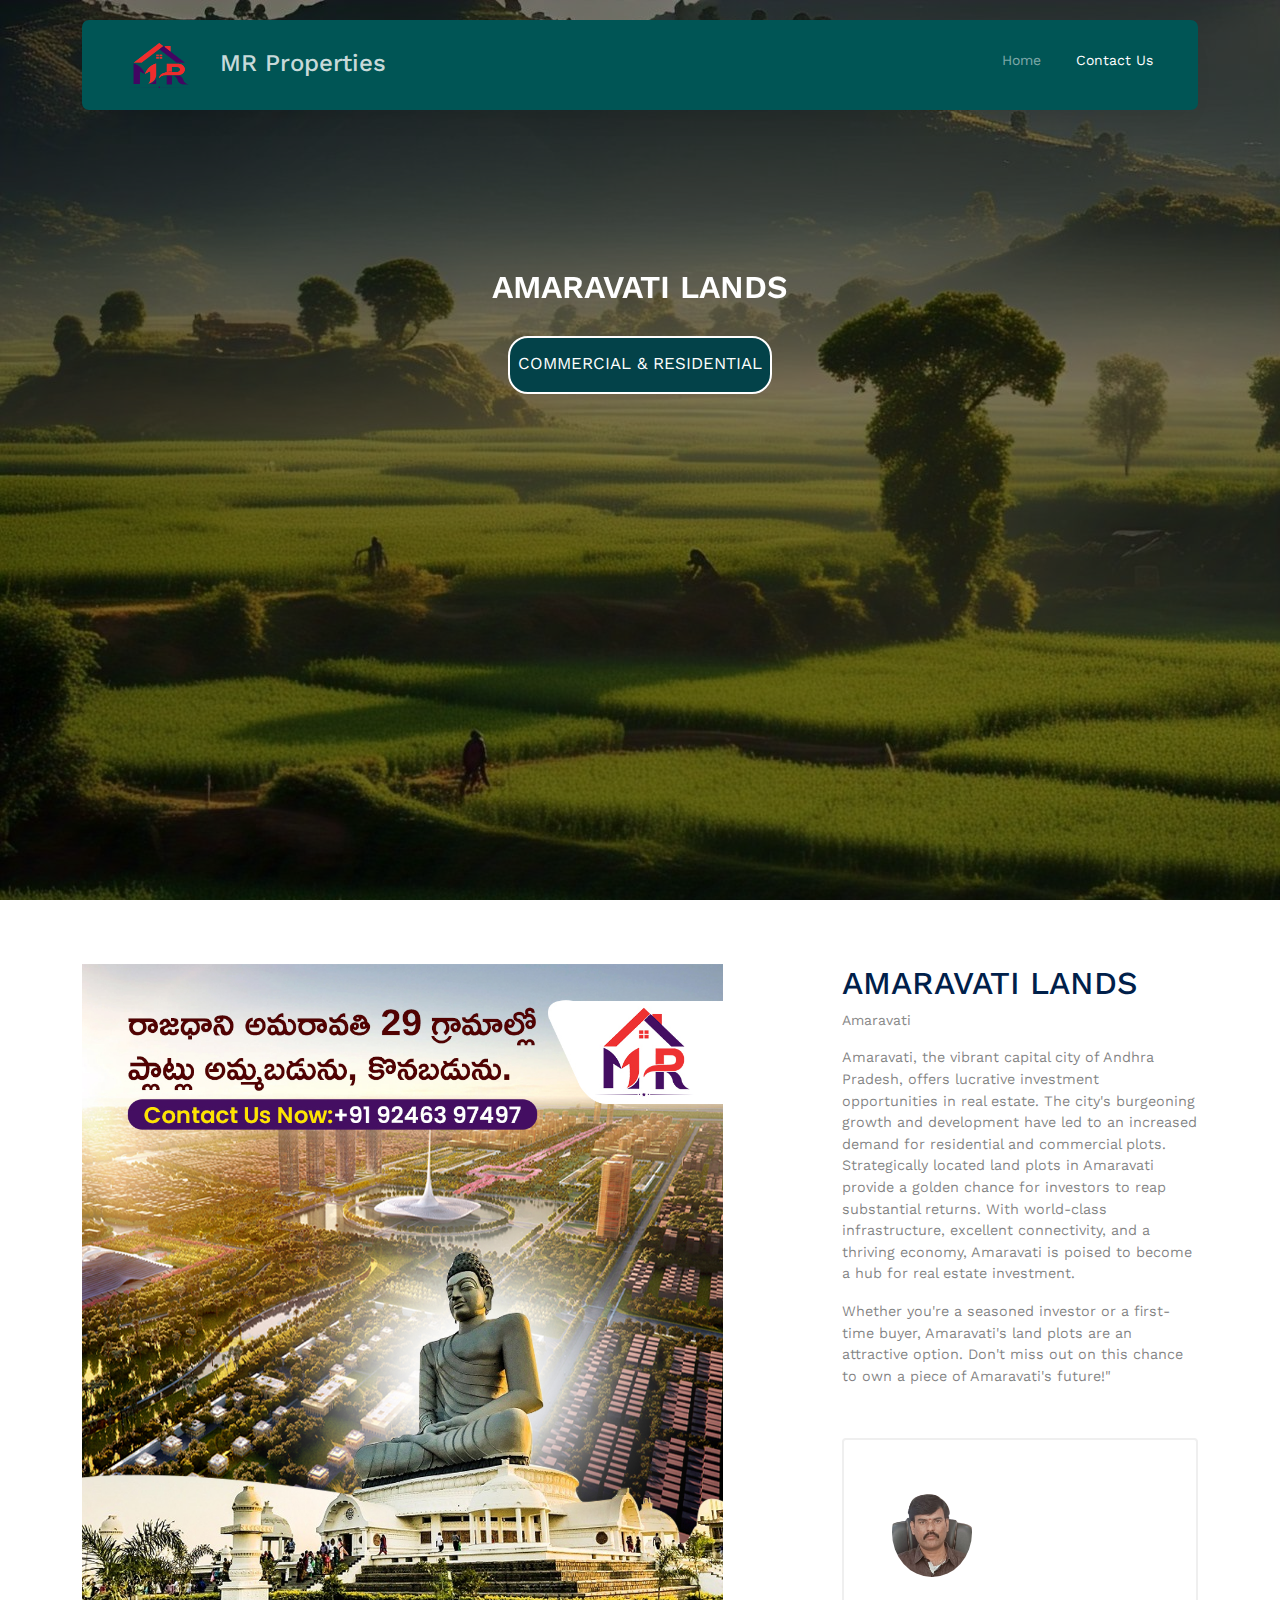
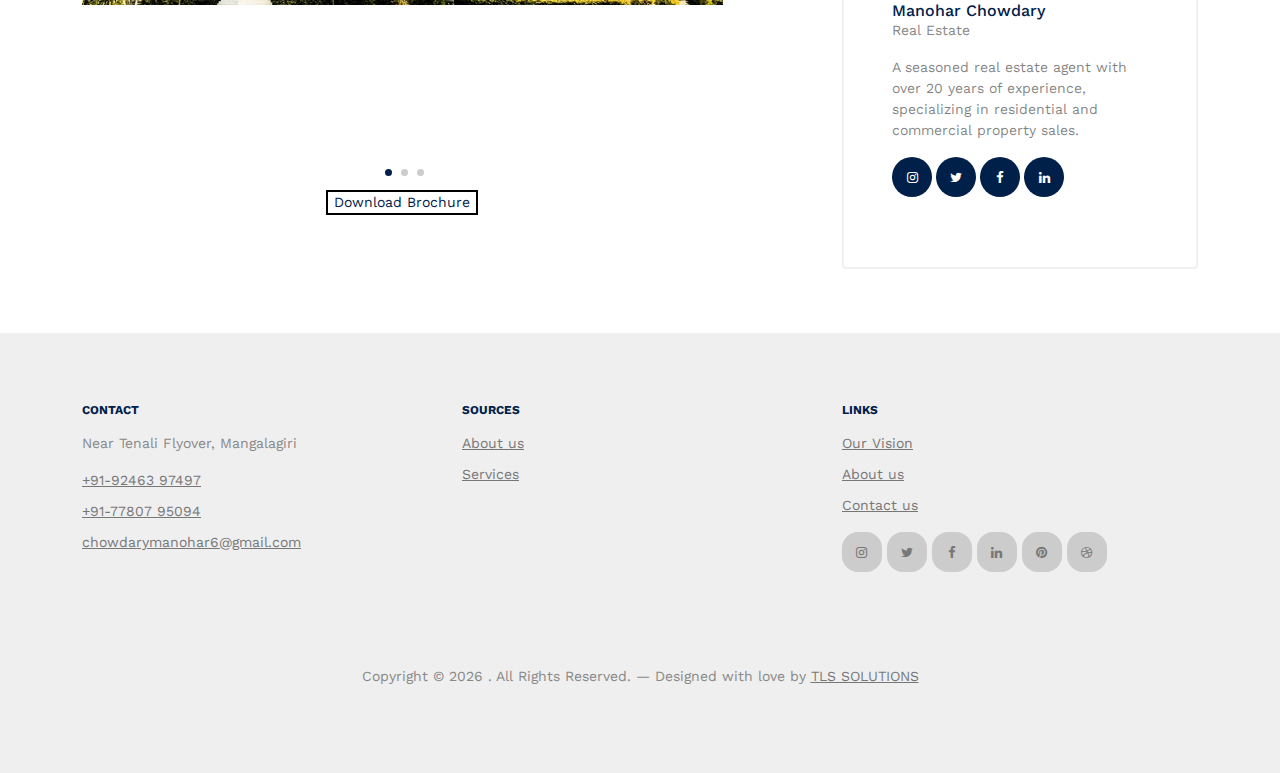
==== amaravati_lands.html @ bd88d719 "site changes" ====
<!DOCTYPE html>
<html lang="en">
  <head>
    <meta charset="utf-8" />
    <meta name="viewport" content="width=device-width, initial-scale=1" />
    <meta name="author" content="tlssolutions" />
    <link rel="shortcut icon" href="our data\mr_logo.png" />

    <meta name="description" content="" />
    <meta name="keywords" content="bootstrap, bootstrap5" />

    <link rel="preconnect" href="https://fonts.googleapis.com" />
    <link rel="preconnect" href="https://fonts.gstatic.com" crossorigin />
    <link
      href="https://fonts.googleapis.com/css2?family=Work+Sans:wght@400;500;600;700&display=swap"
      rel="stylesheet"
    />

    <link rel="stylesheet" href="fonts/icomoon/style.css" />
    <link rel="stylesheet" href="fonts/flaticon/font/flaticon.css" />

    <link rel="stylesheet" href="css/tiny-slider.css" />
    <link rel="stylesheet" href="css/aos.css" />
    <link rel="stylesheet" href="css/style.css" />
    <title>
      MR Properties
    </title>

  </head>
  <body>
    <div class="site-mobile-menu site-navbar-target">
      <div class="site-mobile-menu-header">
        <div class="site-mobile-menu-close">
          <span class="icofont-close js-menu-toggle"></span>
        </div>
      </div>
      <div class="site-mobile-menu-body"></div>
    </div>

    <nav class="site-nav">
      <div class="container">
        <div class="menu-bg-wrap">
          <div class="site-navigation">
            <a href="index.html" class="logo m-0 float-start">
              <img src="our data\mr_logo.png" style="height: 50px; width: 100px;"  alt="">
              
              MR Properties</a>
            <ul
              class="js-clone-nav d-none d-lg-inline-block text-start site-menu float-end"
            >
              <li><a href="index.html">Home</a></li>
              <li class="active"><a href="index.html#contact-details">Contact Us</a></li>
            </ul>

            <a
              href="#"
              class="burger light me-auto float-end mt-1 site-menu-toggle js-menu-toggle d-inline-block d-lg-none"
              data-toggle="collapse"
              data-target="#main-navbar"
            >
              <span></span>
            </a>
          </div>
        </div>
      </div>
    </nav>

    <div
      class="hero page-inner overlay"
      style=" background-image: url('our data/all_images/amaravati_bg.jpg') ;height: 100vh;width: 100vw;opacity:1;"
    >
      <div class="container">
        <div class="row justify-content-center align-items-center">
          <div class="col-lg-9 text-center mt-5">
            <h1 class="heading" data-aos="fade-up">
              AMARAVATI LANDS
            </h1>

            <nav
              aria-label="breadcrumb"
              data-aos="fade-up"
              data-aos-delay="200"
            >
              <ol class="breadcrumb text-center justify-content-center">
                <div class="flats-for-sale-box" style="display: flex;justify-content: center;height: fit-content;border: 2px solid white;background-color:rgb(3, 66, 73);padding-left: 1%;padding-right: 1%;padding-top: 1.5%; cursor: pointer;border-radius:20px;flex-direction: column;">
                  <li
                  class="breadcrumb-item active text-white-50"
                  aria-current="page" style="font-size: 1.2em;color:black; "
                >
                  <p style="color: white;">COMMERCIAL & RESIDENTIAL</p>
                </li>
                </div>
                
              </ol>
            </nav>
          </div>
        </div>
      </div>
    </div>

    <div class="section">
      <div class="container">
        <div class="row justify-content-between">
          <div class="col-lg-7">
            <div class="img-property-slide-wrap">
              <div class="img-property-slide">
                <img src="our data\all_images\amaravati_slide_1.jpg" alt="Image" class="img-fluid" />
                <img src="our data\all_images\amaravati_slide_2.jpg" alt="Image" class="img-fluid" />
                <img src="our data\all_images\amaravati_slide_3.jpg" alt="Image" class="img-fluid" />
              </div>
              <br>
              <div class="main-download-button" style="display: flex; justify-content: center;width: 50vw;">
                <div class="download-button" style="height: fit-content;border: 2px solid black;width:fit-content;padding-left:1%;padding-right: 1%;cursor: pointer;margin-top: 10%;">
                  <a href="" class="download-matter">Download Brochure</a>
                </div>
              </div>
            </div>
            
           
          </div>
          <div class="col-lg-4">
            <h2 class="heading text-primary">AMARAVATI LANDS</h2>
            <p class="meta">Amaravati</p>
            <p class="text-black-50">
                Amaravati, the vibrant capital city of Andhra Pradesh, offers lucrative investment opportunities in real estate. The city's burgeoning growth and development have led to an increased demand for residential and commercial plots. Strategically located land plots in Amaravati provide a golden chance for investors to reap substantial returns. With world-class infrastructure, excellent connectivity, and a thriving economy, Amaravati is poised to become a hub for real estate investment.
            </p>
            <p class="text-black-50">
                Whether you're a seasoned investor or a first-time buyer, Amaravati's land plots are an attractive option. Don't miss out on this chance to own a piece of Amaravati's future!"
            </p>
            
            <div class="d-block agent-box p-5">
              <div class="img mb-4">
                <img
                  src="our data\all_images\mr_properties_owner_photo.jpg"
                  alt="Image"
                  class="img-fluid"
                />
              </div>
              <div class="text">
                <h3 class="mb-0">Manohar Chowdary</h3>
                <div class="meta mb-3">Real Estate</div>
                <p>
                  A seasoned real estate agent with over 20 years of experience, 
                  specializing in residential and commercial property sales. 

                </p>
                <ul class="list-unstyled social dark-hover d-flex">
                  <li class="me-1">
                    <a href="#"><span class="icon-instagram"></span></a>
                  </li>
                  <li class="me-1">
                    <a href="#"><span class="icon-twitter"></span></a>
                  </li>
                  <li class="me-1">
                    <a href="#"><span class="icon-facebook"></span></a>
                  </li>
                  <li class="me-1">
                    <a href="#"><span class="icon-linkedin"></span></a>
                  </li>
                </ul>
              </div>
            </div>
          </div>
        </div>
      </div>
    </div>

    <div class="site-footer">
      <div class="container">
        <div class="row">
          <div class="col-lg-4">
            <div class="widget">
              <h3>Contact</h3>
              <address>Near Tenali Flyover, Mangalagiri</address>
              <ul class="list-unstyled links">
                <li><a href="tel://919246397497">+91-92463 97497</a></li>
                <li><a href="tel://917780795094">+91-77807 95094</a></li>
                <li>
                  <a href="mailto:chowdarymanohar6@gmail.com">chowdarymanohar6@gmail.com</a>
                </li>
              </ul>
            </div>
            <!-- /.widget -->
          </div>
          <!-- /.col-lg-4 -->
          <div class="col-lg-4">
            <div class="widget">
              <h3>Sources</h3>
              <ul class="list-unstyled float-start links">
                <li><a href="#About">About us</a></li>
                <li><a href="#properties">Services</a></li>
              </ul>
           
            </div>
            <!-- /.widget -->
          </div>
          <!-- /.col-lg-4 -->
          <div class="col-lg-4">
            <div class="widget">
              <h3>Links</h3>
              <ul class="list-unstyled links">
                <li><a href="#properties">Our Vision</a></li>
                <li><a href="#About">About us</a></li>
                <li><a href="#contact-details">Contact us</a></li>
              </ul>

              <ul class="list-unstyled social">
                <li>
                  <a href="#"><span class="icon-instagram"></span></a>
                </li>
                <li>
                  <a href="#"><span class="icon-twitter"></span></a>
                </li>
                <li>
                  <a href="#"><span class="icon-facebook"></span></a>
                </li>
                <li>
                  <a href="#"><span class="icon-linkedin"></span></a>
                </li>
                <li>
                  <a href="#"><span class="icon-pinterest"></span></a>
                </li>
                <li>
                  <a href="#"><span class="icon-dribbble"></span></a>
                </li>
              </ul>
            </div>
            <!-- /.widget -->
          </div>
          <!-- /.col-lg-4 -->
        </div>
        <!-- /.row -->

        <div class="row mt-5">
          <div class="col-12 text-center">
        

            <p>
              Copyright &copy;
              <script>
                document.write(new Date().getFullYear());
              </script>
              . All Rights Reserved. &mdash; Designed with love by
              <a href="https://tlssolutions.vercel.app">TLS SOLUTIONS</a>
              
            </p>
            
          </div>
        </div>
      </div>
      <!-- /.container -->
    </div>
    <!-- /.site-footer -->

    <!-- Preloader -->
    <div id="overlayer"></div>
    <div class="loader">
      <div class="spinner-border" role="status">
        <span class="visually-hidden">Loading...</span>
      </div>
    </div>

    <script src="js/bootstrap.bundle.min.js"></script>
    <script src="js/tiny-slider.js"></script>
    <script src="js/aos.js"></script>
    <script src="js/navbar.js"></script>
    <script src="js/counter.js"></script>
    <script src="js/custom.js"></script>
  </body>
</html>
---- fonts/icomoon/style.css ----
@font-face {
  font-family: 'icomoon';
  src:  url('fonts/icomoon.eot?10si43');
  src:  url('fonts/icomoon.eot?10si43#iefix') format('embedded-opentype'),
    url('fonts/icomoon.ttf?10si43') format('truetype'),
    url('fonts/icomoon.woff?10si43') format('woff'),
    url('fonts/icomoon.svg?10si43#icomoon') format('svg');
  font-weight: normal;
  font-style: normal;
}

[class^="icon-"], [class*=" icon-"] {
  /* use !important to prevent issues with browser extensions that change fonts */
  font-family: 'icomoon' !important;
  speak: none;
  font-style: normal;
  font-weight: normal;
  font-variant: normal;
  text-transform: none;
  line-height: 1;

  /* Better Font Rendering =========== */
  -webkit-font-smoothing: antialiased;
  -moz-osx-font-smoothing: grayscale;
}

.icon-asterisk:before {
  content: "\f069";
}
.icon-plus:before {
  content: "\f067";
}
.icon-question:before {
  content: "\f128";
}
.icon-minus:before {
  content: "\f068";
}
.icon-glass:before {
  content: "\f000";
}
.icon-music:before {
  content: "\f001";
}
.icon-search:before {
  content: "\f002";
}
.icon-envelope-o:before {
  content: "\f003";
}
.icon-heart:before {
  content: "\f004";
}
.icon-star:before {
  content: "\f005";
}
.icon-star-o:before {
  content: "\f006";
}
.icon-user:before {
  content: "\f007";
}
.icon-film:before {
  content: "\f008";
}
.icon-th-large:before {
  content: "\f009";
}
.icon-th:before {
  content: "\f00a";
}
.icon-th-list:before {
  content: "\f00b";
}
.icon-check:before {
  content: "\f00c";
}
.icon-close:before {
  content: "\f00d";
}
.icon-remove:before {
  content: "\f00d";
}
.icon-times:before {
  content: "\f00d";
}
.icon-search-plus:before {
  content: "\f00e";
}
.icon-search-minus:before {
  content: "\f010";
}
.icon-power-off:before {
  content: "\f011";
}
.icon-signal:before {
  content: "\f012";
}
.icon-cog:before {
  content: "\f013";
}
.icon-gear:before {
  content: "\f013";
}
.icon-trash-o:before {
  content: "\f014";
}
.icon-home:before {
  content: "\f015";
}
.icon-file-o:before {
  content: "\f016";
}
.icon-clock-o:before {
  content: "\f017";
}
.icon-road:before {
  content: "\f018";
}
.icon-download:before {
  content: "\f019";
}
.icon-arrow-circle-o-down:before {
  content: "\f01a";
}
.icon-arrow-circle-o-up:before {
  content: "\f01b";
}
.icon-inbox:before {
  content: "\f01c";
}
.icon-play-circle-o:before {
  content: "\f01d";
}
.icon-repeat:before {
  content: "\f01e";
}
.icon-rotate-right:before {
  content: "\f01e";
}
.icon-refresh:before {
  content: "\f021";
}
.icon-list-alt:before {
  content: "\f022";
}
.icon-lock:before {
  content: "\f023";
}
.icon-flag:before {
  content: "\f024";
}
.icon-headphones:before {
  content: "\f025";
}
.icon-volume-off:before {
  content: "\f026";
}
.icon-volume-down:before {
  content: "\f027";
}
.icon-volume-up:before {
  content: "\f028";
}
.icon-qrcode:before {
  content: "\f029";
}
.icon-barcode:before {
  content: "\f02a";
}
.icon-tag:before {
  content: "\f02b";
}
.icon-tags:before {
  content: "\f02c";
}
.icon-book:before {
  content: "\f02d";
}
.icon-bookmark:before {
  content: "\f02e";
}
.icon-print:before {
  content: "\f02f";
}
.icon-camera:before {
  content: "\f030";
}
.icon-font:before {
  content: "\f031";
}
.icon-bold:before {
  content: "\f032";
}
.icon-italic:before {
  content: "\f033";
}
.icon-text-height:before {
  content: "\f034";
}
.icon-text-width:before {
  content: "\f035";
}
.icon-align-left:before {
  content: "\f036";
}
.icon-align-center:before {
  content: "\f037";
}
.icon-align-right:before {
  content: "\f038";
}
.icon-align-justify:before {
  content: "\f039";
}
.icon-list:before {
  content: "\f03a";
}
.icon-dedent:before {
  content: "\f03b";
}
.icon-outdent:before {
  content: "\f03b";
}
.icon-indent:before {
  content: "\f03c";
}
.icon-video-camera:before {
  content: "\f03d";
}
.icon-image:before {
  content: "\f03e";
}
.icon-photo:before {
  content: "\f03e";
}
.icon-picture-o:before {
  content: "\f03e";
}
.icon-pencil:before {
  content: "\f040";
}
.icon-map-marker:before {
  content: "\f041";
}
.icon-adjust:before {
  content: "\f042";
}
.icon-tint:before {
  content: "\f043";
}
.icon-edit:before {
  content: "\f044";
}
.icon-pencil-square-o:before {
  content: "\f044";
}
.icon-share-square-o:before {
  content: "\f045";
}
.icon-check-square-o:before {
  content: "\f046";
}
.icon-arrows:before {
  content: "\f047";
}
.icon-step-backward:before {
  content: "\f048";
}
.icon-fast-backward:before {
  content: "\f049";
}
.icon-backward:before {
  content: "\f04a";
}
.icon-play:before {
  content: "\f04b";
}
.icon-pause:before {
  content: "\f04c";
}
.icon-stop:before {
  content: "\f04d";
}
.icon-forward:before {
  content: "\f04e";
}
.icon-fast-forward:before {
  content: "\f050";
}
.icon-step-forward:before {
  content: "\f051";
}
.icon-eject:before {
  content: "\f052";
}
.icon-chevron-left:before {
  content: "\f053";
}
.icon-chevron-right:before {
  content: "\f054";
}
.icon-plus-circle:before {
  content: "\f055";
}
.icon-minus-circle:before {
  content: "\f056";
}
.icon-times-circle:before {
  content: "\f057";
}
.icon-check-circle:before {
  content: "\f058";
}
.icon-question-circle:before {
  content: "\f059";
}
.icon-info-circle:before {
  content: "\f05a";
}
.icon-crosshairs:before {
  content: "\f05b";
}
.icon-times-circle-o:before {
  content: "\f05c";
}
.icon-check-circle-o:before {
  content: "\f05d";
}
.icon-ban:before {
  content: "\f05e";
}
.icon-arrow-left:before {
  content: "\f060";
}
.icon-arrow-right:before {
  content: "\f061";
}
.icon-arrow-up:before {
  content: "\f062";
}
.icon-arrow-down:before {
  content: "\f063";
}
.icon-mail-forward:before {
  content: "\f064";
}
.icon-share:before {
  content: "\f064";
}
.icon-expand:before {
  content: "\f065";
}
.icon-compress:before {
  content: "\f066";
}
.icon-exclamation-circle:before {
  content: "\f06a";
}
.icon-gift:before {
  content: "\f06b";
}
.icon-leaf:before {
  content: "\f06c";
}
.icon-fire:before {
  content: "\f06d";
}
.icon-eye:before {
  content: "\f06e";
}
.icon-eye-slash:before {
  content: "\f070";
}
.icon-exclamation-triangle:before {
  content: "\f071";
}
.icon-warning:before {
  content: "\f071";
}
.icon-plane:before {
  content: "\f072";
}
.icon-calendar:before {
  content: "\f073";
}
.icon-random:before {
  content: "\f074";
}
.icon-comment:before {
  content: "\f075";
}
.icon-magnet:before {
  content: "\f076";
}
.icon-chevron-up:before {
  content: "\f077";
}
.icon-chevron-down:before {
  content: "\f078";
}
.icon-retweet:before {
  content: "\f079";
}
.icon-shopping-cart:before {
  content: "\f07a";
}
.icon-folder:before {
  content: "\f07b";
}
.icon-folder-open:before {
  content: "\f07c";
}
.icon-arrows-v:before {
  content: "\f07d";
}
.icon-arrows-h:before {
  content: "\f07e";
}
.icon-bar-chart:before {
  content: "\f080";
}
.icon-bar-chart-o:before {
  content: "\f080";
}
.icon-twitter-square:before {
  content: "\f081";
}
.icon-facebook-square:before {
  content: "\f082";
}
.icon-camera-retro:before {
  content: "\f083";
}
.icon-key:before {
  content: "\f084";
}
.icon-cogs:before {
  content: "\f085";
}
.icon-gears:before {
  content: "\f085";
}
.icon-comments:before {
  content: "\f086";
}
.icon-thumbs-o-up:before {
  content: "\f087";
}
.icon-thumbs-o-down:before {
  content: "\f088";
}
.icon-star-half:before {
  content: "\f089";
}
.icon-heart-o:before {
  content: "\f08a";
}
.icon-sign-out:before {
  content: "\f08b";
}
.icon-linkedin-square:before {
  content: "\f08c";
}
.icon-thumb-tack:before {
  content: "\f08d";
}
.icon-external-link:before {
  content: "\f08e";
}
.icon-sign-in:before {
  content: "\f090";
}
.icon-trophy:before {
  content: "\f091";
}
.icon-github-square:before {
  content: "\f092";
}
.icon-upload:before {
  content: "\f093";
}
.icon-lemon-o:before {
  content: "\f094";
}
.icon-phone:before {
  content: "\f095";
}
.icon-square-o:before {
  content: "\f096";
}
.icon-bookmark-o:before {
  content: "\f097";
}
.icon-phone-square:before {
  content: "\f098";
}
.icon-twitter:before {
  content: "\f099";
}
.icon-facebook:before {
  content: "\f09a";
}
.icon-facebook-f:before {
  content: "\f09a";
}
.icon-github:before {
  content: "\f09b";
}
.icon-unlock:before {
  content: "\f09c";
}
.icon-credit-card:before {
  content: "\f09d";
}
.icon-feed:before {
  content: "\f09e";
}
.icon-rss:before {
  content: "\f09e";
}
.icon-hdd-o:before {
  content: "\f0a0";
}
.icon-bullhorn:before {
  content: "\f0a1";
}
.icon-bell-o:before {
  content: "\f0a2";
}
.icon-certificate:before {
  content: "\f0a3";
}
.icon-hand-o-right:before {
  content: "\f0a4";
}
.icon-hand-o-left:before {
  content: "\f0a5";
}
.icon-hand-o-up:before {
  content: "\f0a6";
}
.icon-hand-o-down:before {
  content: "\f0a7";
}
.icon-arrow-circle-left:before {
  content: "\f0a8";
}
.icon-arrow-circle-right:before {
  content: "\f0a9";
}
.icon-arrow-circle-up:before {
  content: "\f0aa";
}
.icon-arrow-circle-down:before {
  content: "\f0ab";
}
.icon-globe:before {
  content: "\f0ac";
}
.icon-wrench:before {
  content: "\f0ad";
}
.icon-tasks:before {
  content: "\f0ae";
}
.icon-filter:before {
  content: "\f0b0";
}
.icon-briefcase:before {
  content: "\f0b1";
}
.icon-arrows-alt:before {
  content: "\f0b2";
}
.icon-group:before {
  content: "\f0c0";
}
.icon-users:before {
  content: "\f0c0";
}
.icon-chain:before {
  content: "\f0c1";
}
.icon-link:before {
  content: "\f0c1";
}
.icon-cloud:before {
  content: "\f0c2";
}
.icon-flask:before {
  content: "\f0c3";
}
.icon-cut:before {
  content: "\f0c4";
}
.icon-scissors:before {
  content: "\f0c4";
}
.icon-copy:before {
  content: "\f0c5";
}
.icon-files-o:before {
  content: "\f0c5";
}
.icon-paperclip:before {
  content: "\f0c6";
}
.icon-floppy-o:before {
  content: "\f0c7";
}
.icon-save:before {
  content: "\f0c7";
}
.icon-square:before {
  content: "\f0c8";
}
.icon-bars:before {
  content: "\f0c9";
}
.icon-navicon:before {
  content: "\f0c9";
}
.icon-reorder:before {
  content: "\f0c9";
}
.icon-list-ul:before {
  content: "\f0ca";
}
.icon-list-ol:before {
  content: "\f0cb";
}
.icon-strikethrough:before {
  content: "\f0cc";
}
.icon-underline:before {
  content: "\f0cd";
}
.icon-table:before {
  content: "\f0ce";
}
.icon-magic:before {
  content: "\f0d0";
}
.icon-truck:before {
  content: "\f0d1";
}
.icon-pinterest:before {
  content: "\f0d2";
}
.icon-pinterest-square:before {
  content: "\f0d3";
}
.icon-google-plus-square:before {
  content: "\f0d4";
}
.icon-google-plus:before {
  content: "\f0d5";
}
.icon-money:before {
  content: "\f0d6";
}
.icon-caret-down:before {
  content: "\f0d7";
}
.icon-caret-up:before {
  content: "\f0d8";
}
.icon-caret-left:before {
  content: "\f0d9";
}
.icon-caret-right:before {
  content: "\f0da";
}
.icon-columns:before {
  content: "\f0db";
}
.icon-sort:before {
  content: "\f0dc";
}
.icon-unsorted:before {
  content: "\f0dc";
}
.icon-sort-desc:before {
  content: "\f0dd";
}
.icon-sort-down:before {
  content: "\f0dd";
}
.icon-sort-asc:before {
  content: "\f0de";
}
.icon-sort-up:before {
  content: "\f0de";
}
.icon-envelope:before {
  content: "\f0e0";
}
.icon-linkedin:before {
  content: "\f0e1";
}
.icon-rotate-left:before {
  content: "\f0e2";
}
.icon-undo:before {
  content: "\f0e2";
}
.icon-gavel:before {
  content: "\f0e3";
}
.icon-legal:before {
  content: "\f0e3";
}
.icon-dashboard:before {
  content: "\f0e4";
}
.icon-tachometer:before {
  content: "\f0e4";
}
.icon-comment-o:before {
  content: "\f0e5";
}
.icon-comments-o:before {
  content: "\f0e6";
}
.icon-bolt:before {
  content: "\f0e7";
}
.icon-flash:before {
  content: "\f0e7";
}
.icon-sitemap:before {
  content: "\f0e8";
}
.icon-umbrella:before {
  content: "\f0e9";
}
.icon-clipboard:before {
  content: "\f0ea";
}
.icon-paste:before {
  content: "\f0ea";
}
.icon-lightbulb-o:before {
  content: "\f0eb";
}
.icon-exchange:before {
  content: "\f0ec";
}
.icon-cloud-download:before {
  content: "\f0ed";
}
.icon-cloud-upload:before {
  content: "\f0ee";
}
.icon-user-md:before {
  content: "\f0f0";
}
.icon-stethoscope:before {
  content: "\f0f1";
}
.icon-suitcase:before {
  content: "\f0f2";
}
.icon-bell:before {
  content: "\f0f3";
}
.icon-coffee:before {
  content: "\f0f4";
}
.icon-cutlery:before {
  content: "\f0f5";
}
.icon-file-text-o:before {
  content: "\f0f6";
}
.icon-building-o:before {
  content: "\f0f7";
}
.icon-hospital-o:before {
  content: "\f0f8";
}
.icon-ambulance:before {
  content: "\f0f9";
}
.icon-medkit:before {
  content: "\f0fa";
}
.icon-fighter-jet:before {
  content: "\f0fb";
}
.icon-beer:before {
  content: "\f0fc";
}
.icon-h-square:before {
  content: "\f0fd";
}
.icon-plus-square:before {
  content: "\f0fe";
}
.icon-angle-double-left:before {
  content: "\f100";
}
.icon-angle-double-right:before {
  content: "\f101";
}
.icon-angle-double-up:before {
  content: "\f102";
}
.icon-angle-double-down:before {
  content: "\f103";
}
.icon-angle-left:before {
  content: "\f104";
}
.icon-angle-right:before {
  content: "\f105";
}
.icon-angle-up:before {
  content: "\f106";
}
.icon-angle-down:before {
  content: "\f107";
}
.icon-desktop:before {
  content: "\f108";
}
.icon-laptop:before {
  content: "\f109";
}
.icon-tablet:before {
  content: "\f10a";
}
.icon-mobile:before {
  content: "\f10b";
}
.icon-mobile-phone:before {
  content: "\f10b";
}
.icon-circle-o:before {
  content: "\f10c";
}
.icon-quote-left:before {
  content: "\f10d";
}
.icon-quote-right:before {
  content: "\f10e";
}
.icon-spinner:before {
  content: "\f110";
}
.icon-circle:before {
  content: "\f111";
}
.icon-mail-reply:before {
  content: "\f112";
}
.icon-reply:before {
  content: "\f112";
}
.icon-github-alt:before {
  content: "\f113";
}
.icon-folder-o:before {
  content: "\f114";
}
.icon-folder-open-o:before {
  content: "\f115";
}
.icon-smile-o:before {
  content: "\f118";
}
.icon-frown-o:before {
  content: "\f119";
}
.icon-meh-o:before {
  content: "\f11a";
}
.icon-gamepad:before {
  content: "\f11b";
}
.icon-keyboard-o:before {
  content: "\f11c";
}
.icon-flag-o:before {
  content: "\f11d";
}
.icon-flag-checkered:before {
  content: "\f11e";
}
.icon-terminal:before {
  content: "\f120";
}
.icon-code:before {
  content: "\f121";
}
.icon-mail-reply-all:before {
  content: "\f122";
}
.icon-reply-all:before {
  content: "\f122";
}
.icon-star-half-empty:before {
  content: "\f123";
}
.icon-star-half-full:before {
  content: "\f123";
}
.icon-star-half-o:before {
  content: "\f123";
}
.icon-location-arrow:before {
  content: "\f124";
}
.icon-crop:before {
  content: "\f125";
}
.icon-code-fork:before {
  content: "\f126";
}
.icon-chain-broken:before {
  content: "\f127";
}
.icon-unlink:before {
  content: "\f127";
}
.icon-info:before {
  content: "\f129";
}
.icon-exclamation:before {
  content: "\f12a";
}
.icon-superscript:before {
  content: "\f12b";
}
.icon-subscript:before {
  content: "\f12c";
}
.icon-eraser:before {
  content: "\f12d";
}
.icon-puzzle-piece:before {
  content: "\f12e";
}
.icon-microphone:before {
  content: "\f130";
}
.icon-microphone-slash:before {
  content: "\f131";
}
.icon-shield:before {
  content: "\f132";
}
.icon-calendar-o:before {
  content: "\f133";
}
.icon-fire-extinguisher:before {
  content: "\f134";
}
.icon-rocket:before {
  content: "\f135";
}
.icon-maxcdn:before {
  content: "\f136";
}
.icon-chevron-circle-left:before {
  content: "\f137";
}
.icon-chevron-circle-right:before {
  content: "\f138";
}
.icon-chevron-circle-up:before {
  content: "\f139";
}
.icon-chevron-circle-down:before {
  content: "\f13a";
}
.icon-html5:before {
  content: "\f13b";
}
.icon-css3:before {
  content: "\f13c";
}
.icon-anchor:before {
  content: "\f13d";
}
.icon-unlock-alt:before {
  content: "\f13e";
}
.icon-bullseye:before {
  content: "\f140";
}
.icon-ellipsis-h:before {
  content: "\f141";
}
.icon-ellipsis-v:before {
  content: "\f142";
}
.icon-rss-square:before {
  content: "\f143";
}
.icon-play-circle:before {
  content: "\f144";
}
.icon-ticket:before {
  content: "\f145";
}
.icon-minus-square:before {
  content: "\f146";
}
.icon-minus-square-o:before {
  content: "\f147";
}
.icon-level-up:before {
  content: "\f148";
}
.icon-level-down:before {
  content: "\f149";
}
.icon-check-square:before {
  content: "\f14a";
}
.icon-pencil-square:before {
  content: "\f14b";
}
.icon-external-link-square:before {
  content: "\f14c";
}
.icon-share-square:before {
  content: "\f14d";
}
.icon-compass:before {
  content: "\f14e";
}
.icon-caret-square-o-down:before {
  content: "\f150";
}
.icon-toggle-down:before {
  content: "\f150";
}
.icon-caret-square-o-up:before {
  content: "\f151";
}
.icon-toggle-up:before {
  content: "\f151";
}
.icon-caret-square-o-right:before {
  content: "\f152";
}
.icon-toggle-right:before {
  content: "\f152";
}
.icon-eur:before {
  content: "\f153";
}
.icon-euro:before {
  content: "\f153";
}
.icon-gbp:before {
  content: "\f154";
}
.icon-dollar:before {
  content: "\f155";
}
.icon-usd:before {
  content: "\f155";
}
.icon-inr:before {
  content: "\f156";
}
.icon-rupee:before {
  content: "\f156";
}
.icon-cny:before {
  content: "\f157";
}
.icon-jpy:before {
  content: "\f157";
}
.icon-rmb:before {
  content: "\f157";
}
.icon-yen:before {
  content: "\f157";
}
.icon-rouble:before {
  content: "\f158";
}
.icon-rub:before {
  content: "\f158";
}
.icon-ruble:before {
  content: "\f158";
}
.icon-krw:before {
  content: "\f159";
}
.icon-won:before {
  content: "\f159";
}
.icon-bitcoin:before {
  content: "\f15a";
}
.icon-btc:before {
  content: "\f15a";
}
.icon-file:before {
  content: "\f15b";
}
.icon-file-text:before {
  content: "\f15c";
}
.icon-sort-alpha-asc:before {
  content: "\f15d";
}
.icon-sort-alpha-desc:before {
  content: "\f15e";
}
.icon-sort-amount-asc:before {
  content: "\f160";
}
.icon-sort-amount-desc:before {
  content: "\f161";
}
.icon-sort-numeric-asc:before {
  content: "\f162";
}
.icon-sort-numeric-desc:before {
  content: "\f163";
}
.icon-thumbs-up:before {
  content: "\f164";
}
.icon-thumbs-down:before {
  content: "\f165";
}
.icon-youtube-square:before {
  content: "\f166";
}
.icon-youtube:before {
  content: "\f167";
}
.icon-xing:before {
  content: "\f168";
}
.icon-xing-square:before {
  content: "\f169";
}
.icon-youtube-play:before {
  content: "\f16a";
}
.icon-dropbox:before {
  content: "\f16b";
}
.icon-stack-overflow:before {
  content: "\f16c";
}
.icon-instagram:before {
  content: "\f16d";
}
.icon-flickr:before {
  content: "\f16e";
}
.icon-adn:before {
  content: "\f170";
}
.icon-bitbucket:before {
  content: "\f171";
}
.icon-bitbucket-square:before {
  content: "\f172";
}
.icon-tumblr:before {
  content: "\f173";
}
.icon-tumblr-square:before {
  content: "\f174";
}
.icon-long-arrow-down:before {
  content: "\f175";
}
.icon-long-arrow-up:before {
  content: "\f176";
}
.icon-long-arrow-left:before {
  content: "\f177";
}
.icon-long-arrow-right:before {
  content: "\f178";
}
.icon-apple:before {
  content: "\f179";
}
.icon-windows:before {
  content: "\f17a";
}
.icon-android:before {
  content: "\f17b";
}
.icon-linux:before {
  content: "\f17c";
}
.icon-dribbble:before {
  content: "\f17d";
}
.icon-skype:before {
  content: "\f17e";
}
.icon-foursquare:before {
  content: "\f180";
}
.icon-trello:before {
  content: "\f181";
}
.icon-female:before {
  content: "\f182";
}
.icon-male:before {
  content: "\f183";
}
.icon-gittip:before {
  content: "\f184";
}
.icon-gratipay:before {
  content: "\f184";
}
.icon-sun-o:before {
  content: "\f185";
}
.icon-moon-o:before {
  content: "\f186";
}
.icon-archive:before {
  content: "\f187";
}
.icon-bug:before {
  content: "\f188";
}
.icon-vk:before {
  content: "\f189";
}
.icon-weibo:before {
  content: "\f18a";
}
.icon-renren:before {
  content: "\f18b";
}
.icon-pagelines:before {
  content: "\f18c";
}
.icon-stack-exchange:before {
  content: "\f18d";
}
.icon-arrow-circle-o-right:before {
  content: "\f18e";
}
.icon-arrow-circle-o-left:before {
  content: "\f190";
}
.icon-caret-square-o-left:before {
  content: "\f191";
}
.icon-toggle-left:before {
  content: "\f191";
}
.icon-dot-circle-o:before {
  content: "\f192";
}
.icon-wheelchair:before {
  content: "\f193";
}
.icon-vimeo-square:before {
  content: "\f194";
}
.icon-try:before {
  content: "\f195";
}
.icon-turkish-lira:before {
  content: "\f195";
}
.icon-plus-square-o:before {
  content: "\f196";
}
.icon-space-shuttle:before {
  content: "\f197";
}
.icon-slack:before {
  content: "\f198";
}
.icon-envelope-square:before {
  content: "\f199";
}
.icon-wordpress:before {
  content: "\f19a";
}
.icon-openid:before {
  content: "\f19b";
}
.icon-bank:before {
  content: "\f19c";
}
.icon-institution:before {
  content: "\f19c";
}
.icon-university:before {
  content: "\f19c";
}
.icon-graduation-cap:before {
  content: "\f19d";
}
.icon-mortar-board:before {
  content: "\f19d";
}
.icon-yahoo:before {
  content: "\f19e";
}
.icon-google:before {
  content: "\f1a0";
}
.icon-reddit:before {
  content: "\f1a1";
}
.icon-reddit-square:before {
  content: "\f1a2";
}
.icon-stumbleupon-circle:before {
  content: "\f1a3";
}
.icon-stumbleupon:before {
  content: "\f1a4";
}
.icon-delicious:before {
  content: "\f1a5";
}
.icon-digg:before {
  content: "\f1a6";
}
.icon-pied-piper-pp:before {
  content: "\f1a7";
}
.icon-pied-piper-alt:before {
  content: "\f1a8";
}
.icon-drupal:before {
  content: "\f1a9";
}
.icon-joomla:before {
  content: "\f1aa";
}
.icon-language:before {
  content: "\f1ab";
}
.icon-fax:before {
  content: "\f1ac";
}
.icon-building:before {
  content: "\f1ad";
}
.icon-child:before {
  content: "\f1ae";
}
.icon-paw:before {
  content: "\f1b0";
}
.icon-spoon:before {
  content: "\f1b1";
}
.icon-cube:before {
  content: "\f1b2";
}
.icon-cubes:before {
  content: "\f1b3";
}
.icon-behance:before {
  content: "\f1b4";
}
.icon-behance-square:before {
  content: "\f1b5";
}
.icon-steam:before {
  content: "\f1b6";
}
.icon-steam-square:before {
  content: "\f1b7";
}
.icon-recycle:before {
  content: "\f1b8";
}
.icon-automobile:before {
  content: "\f1b9";
}
.icon-car:before {
  content: "\f1b9";
}
.icon-cab:before {
  content: "\f1ba";
}
.icon-taxi:before {
  content: "\f1ba";
}
.icon-tree:before {
  content: "\f1bb";
}
.icon-spotify:before {
  content: "\f1bc";
}
.icon-deviantart:before {
  content: "\f1bd";
}
.icon-soundcloud:before {
  content: "\f1be";
}
.icon-database:before {
  content: "\f1c0";
}
.icon-file-pdf-o:before {
  content: "\f1c1";
}
.icon-file-word-o:before {
  content: "\f1c2";
}
.icon-file-excel-o:before {
  content: "\f1c3";
}
.icon-file-powerpoint-o:before {
  content: "\f1c4";
}
.icon-file-image-o:before {
  content: "\f1c5";
}
.icon-file-photo-o:before {
  content: "\f1c5";
}
.icon-file-picture-o:before {
  content: "\f1c5";
}
.icon-file-archive-o:before {
  content: "\f1c6";
}
.icon-file-zip-o:before {
  content: "\f1c6";
}
.icon-file-audio-o:before {
  content: "\f1c7";
}
.icon-file-sound-o:before {
  content: "\f1c7";
}
.icon-file-movie-o:before {
  content: "\f1c8";
}
.icon-file-video-o:before {
  content: "\f1c8";
}
.icon-file-code-o:before {
  content: "\f1c9";
}
.icon-vine:before {
  content: "\f1ca";
}
.icon-codepen:before {
  content: "\f1cb";
}
.icon-jsfiddle:before {
  content: "\f1cc";
}
.icon-life-bouy:before {
  content: "\f1cd";
}
.icon-life-buoy:before {
  content: "\f1cd";
}
.icon-life-ring:before {
  content: "\f1cd";
}
.icon-life-saver:before {
  content: "\f1cd";
}
.icon-support:before {
  content: "\f1cd";
}
.icon-circle-o-notch:before {
  content: "\f1ce";
}
.icon-ra:before {
  content: "\f1d0";
}
.icon-rebel:before {
  content: "\f1d0";
}
.icon-resistance:before {
  content: "\f1d0";
}
.icon-empire:before {
  content: "\f1d1";
}
.icon-ge:before {
  content: "\f1d1";
}
.icon-git-square:before {
  content: "\f1d2";
}
.icon-git:before {
  content: "\f1d3";
}
.icon-hacker-news:before {
  content: "\f1d4";
}
.icon-y-combinator-square:before {
  content: "\f1d4";
}
.icon-yc-square:before {
  content: "\f1d4";
}
.icon-tencent-weibo:before {
  content: "\f1d5";
}
.icon-qq:before {
  content: "\f1d6";
}
.icon-wechat:before {
  content: "\f1d7";
}
.icon-weixin:before {
  content: "\f1d7";
}
.icon-paper-plane:before {
  content: "\f1d8";
}
.icon-send:before {
  content: "\f1d8";
}
.icon-paper-plane-o:before {
  content: "\f1d9";
}
.icon-send-o:before {
  content: "\f1d9";
}
.icon-history:before {
  content: "\f1da";
}
.icon-circle-thin:before {
  content: "\f1db";
}
.icon-header:before {
  content: "\f1dc";
}
.icon-paragraph:before {
  content: "\f1dd";
}
.icon-sliders:before {
  content: "\f1de";
}
.icon-share-alt:before {
  content: "\f1e0";
}
.icon-share-alt-square:before {
  content: "\f1e1";
}
.icon-bomb:before {
  content: "\f1e2";
}
.icon-futbol-o:before {
  content: "\f1e3";
}
.icon-soccer-ball-o:before {
  content: "\f1e3";
}
.icon-tty:before {
  content: "\f1e4";
}
.icon-binoculars:before {
  content: "\f1e5";
}
.icon-plug:before {
  content: "\f1e6";
}
.icon-slideshare:before {
  content: "\f1e7";
}
.icon-twitch:before {
  content: "\f1e8";
}
.icon-yelp:before {
  content: "\f1e9";
}
.icon-newspaper-o:before {
  content: "\f1ea";
}
.icon-wifi:before {
  content: "\f1eb";
}
.icon-calculator:before {
  content: "\f1ec";
}
.icon-paypal:before {
  content: "\f1ed";
}
.icon-google-wallet:before {
  content: "\f1ee";
}
.icon-cc-visa:before {
  content: "\f1f0";
}
.icon-cc-mastercard:before {
  content: "\f1f1";
}
.icon-cc-discover:before {
  content: "\f1f2";
}
.icon-cc-amex:before {
  content: "\f1f3";
}
.icon-cc-paypal:before {
  content: "\f1f4";
}
.icon-cc-stripe:before {
  content: "\f1f5";
}
.icon-bell-slash:before {
  content: "\f1f6";
}
.icon-bell-slash-o:before {
  content: "\f1f7";
}
.icon-trash:before {
  content: "\f1f8";
}
.icon-copyright:before {
  content: "\f1f9";
}
.icon-at:before {
  content: "\f1fa";
}
.icon-eyedropper:before {
  content: "\f1fb";
}
.icon-paint-brush:before {
  content: "\f1fc";
}
.icon-birthday-cake:before {
  content: "\f1fd";
}
.icon-area-chart:before {
  content: "\f1fe";
}
.icon-pie-chart:before {
  content: "\f200";
}
.icon-line-chart:before {
  content: "\f201";
}
.icon-lastfm:before {
  content: "\f202";
}
.icon-lastfm-square:before {
  content: "\f203";
}
.icon-toggle-off:before {
  content: "\f204";
}
.icon-toggle-on:before {
  content: "\f205";
}
.icon-bicycle:before {
  content: "\f206";
}
.icon-bus:before {
  content: "\f207";
}
.icon-ioxhost:before {
  content: "\f208";
}
.icon-angellist:before {
  content: "\f209";
}
.icon-cc:before {
  content: "\f20a";
}
.icon-ils:before {
  content: "\f20b";
}
.icon-shekel:before {
  content: "\f20b";
}
.icon-sheqel:before {
  content: "\f20b";
}
.icon-meanpath:before {
  content: "\f20c";
}
.icon-buysellads:before {
  content: "\f20d";
}
.icon-connectdevelop:before {
  content: "\f20e";
}
.icon-dashcube:before {
  content: "\f210";
}
.icon-forumbee:before {
  content: "\f211";
}
.icon-leanpub:before {
  content: "\f212";
}
.icon-sellsy:before {
  content: "\f213";
}
.icon-shirtsinbulk:before {
  content: "\f214";
}
.icon-simplybuilt:before {
  content: "\f215";
}
.icon-skyatlas:before {
  content: "\f216";
}
.icon-cart-plus:before {
  content: "\f217";
}
.icon-cart-arrow-down:before {
  content: "\f218";
}
.icon-diamond:before {
  content: "\f219";
}
.icon-ship:before {
  content: "\f21a";
}
.icon-user-secret:before {
  content: "\f21b";
}
.icon-motorcycle:before {
  content: "\f21c";
}
.icon-street-view:before {
  content: "\f21d";
}
.icon-heartbeat:before {
  content: "\f21e";
}
.icon-venus:before {
  content: "\f221";
}
.icon-mars:before {
  content: "\f222";
}
.icon-mercury:before {
  content: "\f223";
}
.icon-intersex:before {
  content: "\f224";
}
.icon-transgender:before {
  content: "\f224";
}
.icon-transgender-alt:before {
  content: "\f225";
}
.icon-venus-double:before {
  content: "\f226";
}
.icon-mars-double:before {
  content: "\f227";
}
.icon-venus-mars:before {
  content: "\f228";
}
.icon-mars-stroke:before {
  content: "\f229";
}
.icon-mars-stroke-v:before {
  content: "\f22a";
}
.icon-mars-stroke-h:before {
  content: "\f22b";
}
.icon-neuter:before {
  content: "\f22c";
}
.icon-genderless:before {
  content: "\f22d";
}
.icon-facebook-official:before {
  content: "\f230";
}
.icon-pinterest-p:before {
  content: "\f231";
}
.icon-whatsapp:before {
  content: "\f232";
}
.icon-server:before {
  content: "\f233";
}
.icon-user-plus:before {
  content: "\f234";
}
.icon-user-times:before {
  content: "\f235";
}
.icon-bed:before {
  content: "\f236";
}
.icon-hotel:before {
  content: "\f236";
}
.icon-viacoin:before {
  content: "\f237";
}
.icon-train:before {
  content: "\f238";
}
.icon-subway:before {
  content: "\f239";
}
.icon-medium:before {
  content: "\f23a";
}
.icon-y-combinator:before {
  content: "\f23b";
}
.icon-yc:before {
  content: "\f23b";
}
.icon-optin-monster:before {
  content: "\f23c";
}
.icon-opencart:before {
  content: "\f23d";
}
.icon-expeditedssl:before {
  content: "\f23e";
}
.icon-battery:before {
  content: "\f240";
}
.icon-battery-4:before {
  content: "\f240";
}
.icon-battery-full:before {
  content: "\f240";
}
.icon-battery-3:before {
  content: "\f241";
}
.icon-battery-three-quarters:before {
  content: "\f241";
}
.icon-battery-2:before {
  content: "\f242";
}
.icon-battery-half:before {
  content: "\f242";
}
.icon-battery-1:before {
  content: "\f243";
}
.icon-battery-quarter:before {
  content: "\f243";
}
.icon-battery-0:before {
  content: "\f244";
}
.icon-battery-empty:before {
  content: "\f244";
}
.icon-mouse-pointer:before {
  content: "\f245";
}
.icon-i-cursor:before {
  content: "\f246";
}
.icon-object-group:before {
  content: "\f247";
}
.icon-object-ungroup:before {
  content: "\f248";
}
.icon-sticky-note:before {
  content: "\f249";
}
.icon-sticky-note-o:before {
  content: "\f24a";
}
.icon-cc-jcb:before {
  content: "\f24b";
}
.icon-cc-diners-club:before {
  content: "\f24c";
}
.icon-clone:before {
  content: "\f24d";
}
.icon-balance-scale:before {
  content: "\f24e";
}
.icon-hourglass-o:before {
  content: "\f250";
}
.icon-hourglass-1:before {
  content: "\f251";
}
.icon-hourglass-start:before {
  content: "\f251";
}
.icon-hourglass-2:before {
  content: "\f252";
}
.icon-hourglass-half:before {
  content: "\f252";
}
.icon-hourglass-3:before {
  content: "\f253";
}
.icon-hourglass-end:before {
  content: "\f253";
}
.icon-hourglass:before {
  content: "\f254";
}
.icon-hand-grab-o:before {
  content: "\f255";
}
.icon-hand-rock-o:before {
  content: "\f255";
}
.icon-hand-paper-o:before {
  content: "\f256";
}
.icon-hand-stop-o:before {
  content: "\f256";
}
.icon-hand-scissors-o:before {
  content: "\f257";
}
.icon-hand-lizard-o:before {
  content: "\f258";
}
.icon-hand-spock-o:before {
  content: "\f259";
}
.icon-hand-pointer-o:before {
  content: "\f25a";
}
.icon-hand-peace-o:before {
  content: "\f25b";
}
.icon-trademark:before {
  content: "\f25c";
}
.icon-registered:before {
  content: "\f25d";
}
.icon-creative-commons:before {
  content: "\f25e";
}
.icon-gg:before {
  content: "\f260";
}
.icon-gg-circle:before {
  content: "\f261";
}
.icon-tripadvisor:before {
  content: "\f262";
}
.icon-odnoklassniki:before {
  content: "\f263";
}
.icon-odnoklassniki-square:before {
  content: "\f264";
}
.icon-get-pocket:before {
  content: "\f265";
}
.icon-wikipedia-w:before {
  content: "\f266";
}
.icon-safari:before {
  content: "\f267";
}
.icon-chrome:before {
  content: "\f268";
}
.icon-firefox:before {
  content: "\f269";
}
.icon-opera:before {
  content: "\f26a";
}
.icon-internet-explorer:before {
  content: "\f26b";
}
.icon-television:before {
  content: "\f26c";
}
.icon-tv:before {
  content: "\f26c";
}
.icon-contao:before {
  content: "\f26d";
}
.icon-500px:before {
  content: "\f26e";
}
.icon-amazon:before {
  content: "\f270";
}
.icon-calendar-plus-o:before {
  content: "\f271";
}
.icon-calendar-minus-o:before {
  content: "\f272";
}
.icon-calendar-times-o:before {
  content: "\f273";
}
.icon-calendar-check-o:before {
  content: "\f274";
}
.icon-industry:before {
  content: "\f275";
}
.icon-map-pin:before {
  content: "\f276";
}
.icon-map-signs:before {
  content: "\f277";
}
.icon-map-o:before {
  content: "\f278";
}
.icon-map:before {
  content: "\f279";
}
.icon-commenting:before {
  content: "\f27a";
}
.icon-commenting-o:before {
  content: "\f27b";
}
.icon-houzz:before {
  content: "\f27c";
}
.icon-vimeo:before {
  content: "\f27d";
}
.icon-black-tie:before {
  content: "\f27e";
}
.icon-fonticons:before {
  content: "\f280";
}
.icon-reddit-alien:before {
  content: "\f281";
}
.icon-edge:before {
  content: "\f282";
}
.icon-credit-card-alt:before {
  content: "\f283";
}
.icon-codiepie:before {
  content: "\f284";
}
.icon-modx:before {
  content: "\f285";
}
.icon-fort-awesome:before {
  content: "\f286";
}
.icon-usb:before {
  content: "\f287";
}
.icon-product-hunt:before {
  content: "\f288";
}
.icon-mixcloud:before {
  content: "\f289";
}
.icon-scribd:before {
  content: "\f28a";
}
.icon-pause-circle:before {
  content: "\f28b";
}
.icon-pause-circle-o:before {
  content: "\f28c";
}
.icon-stop-circle:before {
  content: "\f28d";
}
.icon-stop-circle-o:before {
  content: "\f28e";
}
.icon-shopping-bag:before {
  content: "\f290";
}
.icon-shopping-basket:before {
  content: "\f291";
}
.icon-hashtag:before {
  content: "\f292";
}
.icon-bluetooth:before {
  content: "\f293";
}
.icon-bluetooth-b:before {
  content: "\f294";
}
.icon-percent:before {
  content: "\f295";
}
.icon-gitlab:before {
  content: "\f296";
}
.icon-wpbeginner:before {
  content: "\f297";
}
.icon-wpforms:before {
  content: "\f298";
}
.icon-envira:before {
  content: "\f299";
}
.icon-universal-access:before {
  content: "\f29a";
}
.icon-wheelchair-alt:before {
  content: "\f29b";
}
.icon-question-circle-o:before {
  content: "\f29c";
}
.icon-blind:before {
  content: "\f29d";
}
.icon-audio-description:before {
  content: "\f29e";
}
.icon-volume-control-phone:before {
  content: "\f2a0";
}
.icon-braille:before {
  content: "\f2a1";
}
.icon-assistive-listening-systems:before {
  content: "\f2a2";
}
.icon-american-sign-language-interpreting:before {
  content: "\f2a3";
}
.icon-asl-interpreting:before {
  content: "\f2a3";
}
.icon-deaf:before {
  content: "\f2a4";
}
.icon-deafness:before {
  content: "\f2a4";
}
.icon-hard-of-hearing:before {
  content: "\f2a4";
}
.icon-glide:before {
  content: "\f2a5";
}
.icon-glide-g:before {
  content: "\f2a6";
}
.icon-sign-language:before {
  content: "\f2a7";
}
.icon-signing:before {
  content: "\f2a7";
}
.icon-low-vision:before {
  content: "\f2a8";
}
.icon-viadeo:before {
  content: "\f2a9";
}
.icon-viadeo-square:before {
  content: "\f2aa";
}
.icon-snapchat:before {
  content: "\f2ab";
}
.icon-snapchat-ghost:before {
  content: "\f2ac";
}
.icon-snapchat-square:before {
  content: "\f2ad";
}
.icon-pied-piper:before {
  content: "\f2ae";
}
.icon-first-order:before {
  content: "\f2b0";
}
.icon-yoast:before {
  content: "\f2b1";
}
.icon-themeisle:before {
  content: "\f2b2";
}
.icon-google-plus-circle:before {
  content: "\f2b3";
}
.icon-google-plus-official:before {
  content: "\f2b3";
}
.icon-fa:before {
  content: "\f2b4";
}
.icon-font-awesome:before {
  content: "\f2b4";
}
.icon-handshake-o:before {
  content: "\f2b5";
}
.icon-envelope-open:before {
  content: "\f2b6";
}
.icon-envelope-open-o:before {
  content: "\f2b7";
}
.icon-linode:before {
  content: "\f2b8";
}
.icon-address-book:before {
  content: "\f2b9";
}
.icon-address-book-o:before {
  content: "\f2ba";
}
.icon-address-card:before {
  content: "\f2bb";
}
.icon-vcard:before {
  content: "\f2bb";
}
.icon-address-card-o:before {
  content: "\f2bc";
}
.icon-vcard-o:before {
  content: "\f2bc";
}
.icon-user-circle:before {
  content: "\f2bd";
}
.icon-user-circle-o:before {
  content: "\f2be";
}
.icon-user-o:before {
  content: "\f2c0";
}
.icon-id-badge:before {
  content: "\f2c1";
}
.icon-drivers-license:before {
  content: "\f2c2";
}
.icon-id-card:before {
  content: "\f2c2";
}
.icon-drivers-license-o:before {
  content: "\f2c3";
}
.icon-id-card-o:before {
  content: "\f2c3";
}
.icon-quora:before {
  content: "\f2c4";
}
.icon-free-code-camp:before {
  content: "\f2c5";
}
.icon-telegram:before {
  content: "\f2c6";
}
.icon-thermometer:before {
  content: "\f2c7";
}
.icon-thermometer-4:before {
  content: "\f2c7";
}
.icon-thermometer-full:before {
  content: "\f2c7";
}
.icon-thermometer-3:before {
  content: "\f2c8";
}
.icon-thermometer-three-quarters:before {
  content: "\f2c8";
}
.icon-thermometer-2:before {
  content: "\f2c9";
}
.icon-thermometer-half:before {
  content: "\f2c9";
}
.icon-thermometer-1:before {
  content: "\f2ca";
}
.icon-thermometer-quarter:before {
  content: "\f2ca";
}
.icon-thermometer-0:before {
  content: "\f2cb";
}
.icon-thermometer-empty:before {
  content: "\f2cb";
}
.icon-shower:before {
  content: "\f2cc";
}
.icon-bath:before {
  content: "\f2cd";
}
.icon-bathtub:before {
  content: "\f2cd";
}
.icon-s15:before {
  content: "\f2cd";
}
.icon-podcast:before {
  content: "\f2ce";
}
.icon-window-maximize:before {
  content: "\f2d0";
}
.icon-window-minimize:before {
  content: "\f2d1";
}
.icon-window-restore:before {
  content: "\f2d2";
}
.icon-times-rectangle:before {
  content: "\f2d3";
}
.icon-window-close:before {
  content: "\f2d3";
}
.icon-times-rectangle-o:before {
  content: "\f2d4";
}
.icon-window-close-o:before {
  content: "\f2d4";
}
.icon-bandcamp:before {
  content: "\f2d5";
}
.icon-grav:before {
  content: "\f2d6";
}
.icon-etsy:before {
  content: "\f2d7";
}
.icon-imdb:before {
  content: "\f2d8";
}
.icon-ravelry:before {
  content: "\f2d9";
}
.icon-eercast:before {
  content: "\f2da";
}
.icon-microchip:before {
  content: "\f2db";
}
.icon-snowflake-o:before {
  content: "\f2dc";
}
.icon-superpowers:before {
  content: "\f2dd";
}
.icon-wpexplorer:before {
  content: "\f2de";
}
.icon-meetup:before {
  content: "\f2e0";
}
.icon-3d_rotation:before {
  content: "\e84d";
}
.icon-ac_unit:before {
  content: "\eb3b";
}
.icon-alarm:before {
  content: "\e855";
}
.icon-access_alarms:before {
  content: "\e191";
}
.icon-schedule:before {
  content: "\e8b5";
}
.icon-accessibility:before {
  content: "\e84e";
}
.icon-accessible:before {
  content: "\e914";
}
.icon-account_balance:before {
  content: "\e84f";
}
.icon-account_balance_wallet:before {
  content: "\e850";
}
.icon-account_box:before {
  content: "\e851";
}
.icon-account_circle:before {
  content: "\e853";
}
.icon-adb:before {
  content: "\e60e";
}
.icon-add:before {
  content: "\e145";
}
.icon-add_a_photo:before {
  content: "\e439";
}
.icon-alarm_add:before {
  content: "\e856";
}
.icon-add_alert:before {
  content: "\e003";
}
.icon-add_box:before {
  content: "\e146";
}
.icon-add_circle:before {
  content: "\e147";
}
.icon-control_point:before {
  content: "\e3ba";
}
.icon-add_location:before {
  content: "\e567";
}
.icon-add_shopping_cart:before {
  content: "\e854";
}
.icon-queue:before {
  content: "\e03c";
}
.icon-add_to_queue:before {
  content: "\e05c";
}
.icon-adjust2:before {
  content: "\e39e";
}
.icon-airline_seat_flat:before {
  content: "\e630";
}
.icon-airline_seat_flat_angled:before {
  content: "\e631";
}
.icon-airline_seat_individual_suite:before {
  content: "\e632";
}
.icon-airline_seat_legroom_extra:before {
  content: "\e633";
}
.icon-airline_seat_legroom_normal:before {
  content: "\e634";
}
.icon-airline_seat_legroom_reduced:before {
  content: "\e635";
}
.icon-airline_seat_recline_extra:before {
  content: "\e636";
}
.icon-airline_seat_recline_normal:before {
  content: "\e637";
}
.icon-flight:before {
  content: "\e539";
}
.icon-airplanemode_inactive:before {
  content: "\e194";
}
.icon-airplay:before {
  content: "\e055";
}
.icon-airport_shuttle:before {
  content: "\eb3c";
}
.icon-alarm_off:before {
  content: "\e857";
}
.icon-alarm_on:before {
  content: "\e858";
}
.icon-album:before {
  content: "\e019";
}
.icon-all_inclusive:before {
  content: "\eb3d";
}
.icon-all_out:before {
  content: "\e90b";
}
.icon-android2:before {
  content: "\e859";
}
.icon-announcement:before {
  content: "\e85a";
}
.icon-apps:before {
  content: "\e5c3";
}
.icon-archive2:before {
  content: "\e149";
}
.icon-arrow_back:before {
  content: "\e5c4";
}
.icon-arrow_downward:before {
  content: "\e5db";
}
.icon-arrow_drop_down:before {
  content: "\e5c5";
}
.icon-arrow_drop_down_circle:before {
  content: "\e5c6";
}
.icon-arrow_drop_up:before {
  content: "\e5c7";
}
.icon-arrow_forward:before {
  content: "\e5c8";
}
.icon-arrow_upward:before {
  content: "\e5d8";
}
.icon-art_track:before {
  content: "\e060";
}
.icon-aspect_ratio:before {
  content: "\e85b";
}
.icon-poll:before {
  content: "\e801";
}
.icon-assignment:before {
  content: "\e85d";
}
.icon-assignment_ind:before {
  content: "\e85e";
}
.icon-assignment_late:before {
  content: "\e85f";
}
.icon-assignment_return:before {
  content: "\e860";
}
.icon-assignment_returned:before {
  content: "\e861";
}
.icon-assignment_turned_in:before {
  content: "\e862";
}
.icon-assistant:before {
  content: "\e39f";
}
.icon-flag2:before {
  content: "\e153";
}
.icon-attach_file:before {
  content: "\e226";
}
.icon-attach_money:before {
  content: "\e227";
}
.icon-attachment:before {
  content: "\e2bc";
}
.icon-audiotrack:before {
  content: "\e3a1";
}
.icon-autorenew:before {
  content: "\e863";
}
.icon-av_timer:before {
  content: "\e01b";
}
.icon-backspace:before {
  content: "\e14a";
}
.icon-cloud_upload:before {
  content: "\e2c3";
}
.icon-battery_alert:before {
  content: "\e19c";
}
.icon-battery_charging_full:before {
  content: "\e1a3";
}
.icon-battery_std:before {
  content: "\e1a5";
}
.icon-battery_unknown:before {
  content: "\e1a6";
}
.icon-beach_access:before {
  content: "\eb3e";
}
.icon-beenhere:before {
  content: "\e52d";
}
.icon-block:before {
  content: "\e14b";
}
.icon-bluetooth2:before {
  content: "\e1a7";
}
.icon-bluetooth_searching:before {
  content: "\e1aa";
}
.icon-bluetooth_connected:before {
  content: "\e1a8";
}
.icon-bluetooth_disabled:before {
  content: "\e1a9";
}
.icon-blur_circular:before {
  content: "\e3a2";
}
.icon-blur_linear:before {
  content: "\e3a3";
}
.icon-blur_off:before {
  content: "\e3a4";
}
.icon-blur_on:before {
  content: "\e3a5";
}
.icon-class:before {
  content: "\e86e";
}
.icon-turned_in:before {
  content: "\e8e6";
}
.icon-turned_in_not:before {
  content: "\e8e7";
}
.icon-border_all:before {
  content: "\e228";
}
.icon-border_bottom:before {
  content: "\e229";
}
.icon-border_clear:before {
  content: "\e22a";
}
.icon-border_color:before {
  content: "\e22b";
}
.icon-border_horizontal:before {
  content: "\e22c";
}
.icon-border_inner:before {
  content: "\e22d";
}
.icon-border_left:before {
  content: "\e22e";
}
.icon-border_outer:before {
  content: "\e22f";
}
.icon-border_right:before {
  content: "\e230";
}
.icon-border_style:before {
  content: "\e231";
}
.icon-border_top:before {
  content: "\e232";
}
.icon-border_vertical:before {
  content: "\e233";
}
.icon-branding_watermark:before {
  content: "\e06b";
}
.icon-brightness_1:before {
  content: "\e3a6";
}
.icon-brightness_2:before {
  content: "\e3a7";
}
.icon-brightness_3:before {
  content: "\e3a8";
}
.icon-brightness_4:before {
  content: "\e3a9";
}
.icon-brightness_low:before {
  content: "\e1ad";
}
.icon-brightness_medium:before {
  content: "\e1ae";
}
.icon-brightness_high:before {
  content: "\e1ac";
}
.icon-brightness_auto:before {
  content: "\e1ab";
}
.icon-broken_image:before {
  content: "\e3ad";
}
.icon-brush:before {
  content: "\e3ae";
}
.icon-bubble_chart:before {
  content: "\e6dd";
}
.icon-bug_report:before {
  content: "\e868";
}
.icon-build:before {
  content: "\e869";
}
.icon-burst_mode:before {
  content: "\e43c";
}
.icon-domain:before {
  content: "\e7ee";
}
.icon-business_center:before {
  content: "\eb3f";
}
.icon-cached:before {
  content: "\e86a";
}
.icon-cake:before {
  content: "\e7e9";
}
.icon-phone2:before {
  content: "\e0cd";
}
.icon-call_end:before {
  content: "\e0b1";
}
.icon-call_made:before {
  content: "\e0b2";
}
.icon-merge_type:before {
  content: "\e252";
}
.icon-call_missed:before {
  content: "\e0b4";
}
.icon-call_missed_outgoing:before {
  content: "\e0e4";
}
.icon-call_received:before {
  content: "\e0b5";
}
.icon-call_split:before {
  content: "\e0b6";
}
.icon-call_to_action:before {
  content: "\e06c";
}
.icon-camera2:before {
  content: "\e3af";
}
.icon-photo_camera:before {
  content: "\e412";
}
.icon-camera_enhance:before {
  content: "\e8fc";
}
.icon-camera_front:before {
  content: "\e3b1";
}
.icon-camera_rear:before {
  content: "\e3b2";
}
.icon-camera_roll:before {
  content: "\e3b3";
}
.icon-cancel:before {
  content: "\e5c9";
}
.icon-redeem:before {
  content: "\e8b1";
}
.icon-card_membership:before {
  content: "\e8f7";
}
.icon-card_travel:before {
  content: "\e8f8";
}
.icon-casino:before {
  content: "\eb40";
}
.icon-cast:before {
  content: "\e307";
}
.icon-cast_connected:before {
  content: "\e308";
}
.icon-center_focus_strong:before {
  content: "\e3b4";
}
.icon-center_focus_weak:before {
  content: "\e3b5";
}
.icon-change_history:before {
  content: "\e86b";
}
.icon-chat:before {
  content: "\e0b7";
}
.icon-chat_bubble:before {
  content: "\e0ca";
}
.icon-chat_bubble_outline:before {
  content: "\e0cb";
}
.icon-check2:before {
  content: "\e5ca";
}
.icon-check_box:before {
  content: "\e834";
}
.icon-check_box_outline_blank:before {
  content: "\e835";
}
.icon-check_circle:before {
  content: "\e86c";
}
.icon-navigate_before:before {
  content: "\e408";
}
.icon-navigate_next:before {
  content: "\e409";
}
.icon-child_care:before {
  content: "\eb41";
}
.icon-child_friendly:before {
  content: "\eb42";
}
.icon-chrome_reader_mode:before {
  content: "\e86d";
}
.icon-close2:before {
  content: "\e5cd";
}
.icon-clear_all:before {
  content: "\e0b8";
}
.icon-closed_caption:before {
  content: "\e01c";
}
.icon-wb_cloudy:before {
  content: "\e42d";
}
.icon-cloud_circle:before {
  content: "\e2be";
}
.icon-cloud_done:before {
  content: "\e2bf";
}
.icon-cloud_download:before {
  content: "\e2c0";
}
.icon-cloud_off:before {
  content: "\e2c1";
}
.icon-cloud_queue:before {
  content: "\e2c2";
}
.icon-code2:before {
  content: "\e86f";
}
.icon-photo_library:before {
  content: "\e413";
}
.icon-collections_bookmark:before {
  content: "\e431";
}
.icon-palette:before {
  content: "\e40a";
}
.icon-colorize:before {
  content: "\e3b8";
}
.icon-comment2:before {
  content: "\e0b9";
}
.icon-compare:before {
  content: "\e3b9";
}
.icon-compare_arrows:before {
  content: "\e915";
}
.icon-laptop2:before {
  content: "\e31e";
}
.icon-confirmation_number:before {
  content: "\e638";
}
.icon-contact_mail:before {
  content: "\e0d0";
}
.icon-contact_phone:before {
  content: "\e0cf";
}
.icon-contacts:before {
  content: "\e0ba";
}
.icon-content_copy:before {
  content: "\e14d";
}
.icon-content_cut:before {
  content: "\e14e";
}
.icon-content_paste:before {
  content: "\e14f";
}
.icon-control_point_duplicate:before {
  content: "\e3bb";
}
.icon-copyright2:before {
  content: "\e90c";
}
.icon-mode_edit:before {
  content: "\e254";
}
.icon-create_new_folder:before {
  content: "\e2cc";
}
.icon-payment:before {
  content: "\e8a1";
}
.icon-crop2:before {
  content: "\e3be";
}
.icon-crop_16_9:before {
  content: "\e3bc";
}
.icon-crop_3_2:before {
  content: "\e3bd";
}
.icon-crop_landscape:before {
  content: "\e3c3";
}
.icon-crop_7_5:before {
  content: "\e3c0";
}
.icon-crop_din:before {
  content: "\e3c1";
}
.icon-crop_free:before {
  content: "\e3c2";
}
.icon-crop_original:before {
  content: "\e3c4";
}
.icon-crop_portrait:before {
  content: "\e3c5";
}
.icon-crop_rotate:before {
  content: "\e437";
}
.icon-crop_square:before {
  content: "\e3c6";
}
.icon-dashboard2:before {
  content: "\e871";
}
.icon-data_usage:before {
  content: "\e1af";
}
.icon-date_range:before {
  content: "\e916";
}
.icon-dehaze:before {
  content: "\e3c7";
}
.icon-delete:before {
  content: "\e872";
}
.icon-delete_forever:before {
  content: "\e92b";
}
.icon-delete_sweep:before {
  content: "\e16c";
}
.icon-description:before {
  content: "\e873";
}
.icon-desktop_mac:before {
  content: "\e30b";
}
.icon-desktop_windows:before {
  content: "\e30c";
}
.icon-details:before {
  content: "\e3c8";
}
.icon-developer_board:before {
  content: "\e30d";
}
.icon-developer_mode:before {
  content: "\e1b0";
}
.icon-device_hub:before {
  content: "\e335";
}
.icon-phonelink:before {
  content: "\e326";
}
.icon-devices_other:before {
  content: "\e337";
}
.icon-dialer_sip:before {
  content: "\e0bb";
}
.icon-dialpad:before {
  content: "\e0bc";
}
.icon-directions:before {
  content: "\e52e";
}
.icon-directions_bike:before {
  content: "\e52f";
}
.icon-directions_boat:before {
  content: "\e532";
}
.icon-directions_bus:before {
  content: "\e530";
}
.icon-directions_car:before {
  content: "\e531";
}
.icon-directions_railway:before {
  content: "\e534";
}
.icon-directions_run:before {
  content: "\e566";
}
.icon-directions_transit:before {
  content: "\e535";
}
.icon-directions_walk:before {
  content: "\e536";
}
.icon-disc_full:before {
  content: "\e610";
}
.icon-dns:before {
  content: "\e875";
}
.icon-not_interested:before {
  content: "\e033";
}
.icon-do_not_disturb_alt:before {
  content: "\e611";
}
.icon-do_not_disturb_off:before {
  content: "\e643";
}
.icon-remove_circle:before {
  content: "\e15c";
}
.icon-dock:before {
  content: "\e30e";
}
.icon-done:before {
  content: "\e876";
}
.icon-done_all:before {
  content: "\e877";
}
.icon-donut_large:before {
  content: "\e917";
}
.icon-donut_small:before {
  content: "\e918";
}
.icon-drafts:before {
  content: "\e151";
}
.icon-drag_handle:before {
  content: "\e25d";
}
.icon-time_to_leave:before {
  content: "\e62c";
}
.icon-dvr:before {
  content: "\e1b2";
}
.icon-edit_location:before {
  content: "\e568";
}
.icon-eject2:before {
  content: "\e8fb";
}
.icon-markunread:before {
  content: "\e159";
}
.icon-enhanced_encryption:before {
  content: "\e63f";
}
.icon-equalizer:before {
  content: "\e01d";
}
.icon-error:before {
  content: "\e000";
}
.icon-error_outline:before {
  content: "\e001";
}
.icon-euro_symbol:before {
  content: "\e926";
}
.icon-ev_station:before {
  content: "\e56d";
}
.icon-insert_invitation:before {
  content: "\e24f";
}
.icon-event_available:before {
  content: "\e614";
}
.icon-event_busy:before {
  content: "\e615";
}
.icon-event_note:before {
  content: "\e616";
}
.icon-event_seat:before {
  content: "\e903";
}
.icon-exit_to_app:before {
  content: "\e879";
}
.icon-expand_less:before {
  content: "\e5ce";
}
.icon-expand_more:before {
  content: "\e5cf";
}
.icon-explicit:before {
  content: "\e01e";
}
.icon-explore:before {
  content: "\e87a";
}
.icon-exposure:before {
  content: "\e3ca";
}
.icon-exposure_neg_1:before {
  content: "\e3cb";
}
.icon-exposure_neg_2:before {
  content: "\e3cc";
}
.icon-exposure_plus_1:before {
  content: "\e3cd";
}
.icon-exposure_plus_2:before {
  content: "\e3ce";
}
.icon-exposure_zero:before {
  content: "\e3cf";
}
.icon-extension:before {
  content: "\e87b";
}
.icon-face:before {
  content: "\e87c";
}
.icon-fast_forward:before {
  content: "\e01f";
}
.icon-fast_rewind:before {
  content: "\e020";
}
.icon-favorite:before {
  content: "\e87d";
}
.icon-favorite_border:before {
  content: "\e87e";
}
.icon-featured_play_list:before {
  content: "\e06d";
}
.icon-featured_video:before {
  content: "\e06e";
}
.icon-sms_failed:before {
  content: "\e626";
}
.icon-fiber_dvr:before {
  content: "\e05d";
}
.icon-fiber_manual_record:before {
  content: "\e061";
}
.icon-fiber_new:before {
  content: "\e05e";
}
.icon-fiber_pin:before {
  content: "\e06a";
}
.icon-fiber_smart_record:before {
  content: "\e062";
}
.icon-get_app:before {
  content: "\e884";
}
.icon-file_upload:before {
  content: "\e2c6";
}
.icon-filter2:before {
  content: "\e3d3";
}
.icon-filter_1:before {
  content: "\e3d0";
}
.icon-filter_2:before {
  content: "\e3d1";
}
.icon-filter_3:before {
  content: "\e3d2";
}
.icon-filter_4:before {
  content: "\e3d4";
}
.icon-filter_5:before {
  content: "\e3d5";
}
.icon-filter_6:before {
  content: "\e3d6";
}
.icon-filter_7:before {
  content: "\e3d7";
}
.icon-filter_8:before {
  content: "\e3d8";
}
.icon-filter_9:before {
  content: "\e3d9";
}
.icon-filter_9_plus:before {
  content: "\e3da";
}
.icon-filter_b_and_w:before {
  content: "\e3db";
}
.icon-filter_center_focus:before {
  content: "\e3dc";
}
.icon-filter_drama:before {
  content: "\e3dd";
}
.icon-filter_frames:before {
  content: "\e3de";
}
.icon-terrain:before {
  content: "\e564";
}
.icon-filter_list:before {
  content: "\e152";
}
.icon-filter_none:before {
  content: "\e3e0";
}
.icon-filter_tilt_shift:before {
  content: "\e3e2";
}
.icon-filter_vintage:before {
  content: "\e3e3";
}
.icon-find_in_page:before {
  content: "\e880";
}
.icon-find_replace:before {
  content: "\e881";
}
.icon-fingerprint:before {
  content: "\e90d";
}
.icon-first_page:before {
  content: "\e5dc";
}
.icon-fitness_center:before {
  content: "\eb43";
}
.icon-flare:before {
  content: "\e3e4";
}
.icon-flash_auto:before {
  content: "\e3e5";
}
.icon-flash_off:before {
  content: "\e3e6";
}
.icon-flash_on:before {
  content: "\e3e7";
}
.icon-flight_land:before {
  content: "\e904";
}
.icon-flight_takeoff:before {
  content: "\e905";
}
.icon-flip:before {
  content: "\e3e8";
}
.icon-flip_to_back:before {
  content: "\e882";
}
.icon-flip_to_front:before {
  content: "\e883";
}
.icon-folder2:before {
  content: "\e2c7";
}
.icon-folder_open:before {
  content: "\e2c8";
}
.icon-folder_shared:before {
  content: "\e2c9";
}
.icon-folder_special:before {
  content: "\e617";
}
.icon-font_download:before {
  content: "\e167";
}
.icon-format_align_center:before {
  content: "\e234";
}
.icon-format_align_justify:before {
  content: "\e235";
}
.icon-format_align_left:before {
  content: "\e236";
}
.icon-format_align_right:before {
  content: "\e237";
}
.icon-format_bold:before {
  content: "\e238";
}
.icon-format_clear:before {
  content: "\e239";
}
.icon-format_color_fill:before {
  content: "\e23a";
}
.icon-format_color_reset:before {
  content: "\e23b";
}
.icon-format_color_text:before {
  content: "\e23c";
}
.icon-format_indent_decrease:before {
  content: "\e23d";
}
.icon-format_indent_increase:before {
  content: "\e23e";
}
.icon-format_italic:before {
  content: "\e23f";
}
.icon-format_line_spacing:before {
  content: "\e240";
}
.icon-format_list_bulleted:before {
  content: "\e241";
}
.icon-format_list_numbered:before {
  content: "\e242";
}
.icon-format_paint:before {
  content: "\e243";
}
.icon-format_quote:before {
  content: "\e244";
}
.icon-format_shapes:before {
  content: "\e25e";
}
.icon-format_size:before {
  content: "\e245";
}
.icon-format_strikethrough:before {
  content: "\e246";
}
.icon-format_textdirection_l_to_r:before {
  content: "\e247";
}
.icon-format_textdirection_r_to_l:before {
  content: "\e248";
}
.icon-format_underlined:before {
  content: "\e249";
}
.icon-question_answer:before {
  content: "\e8af";
}
.icon-forward2:before {
  content: "\e154";
}
.icon-forward_10:before {
  content: "\e056";
}
.icon-forward_30:before {
  content: "\e057";
}
.icon-forward_5:before {
  content: "\e058";
}
.icon-free_breakfast:before {
  content: "\eb44";
}
.icon-fullscreen:before {
  content: "\e5d0";
}
.icon-fullscreen_exit:before {
  content: "\e5d1";
}
.icon-functions:before {
  content: "\e24a";
}
.icon-g_translate:before {
  content: "\e927";
}
.icon-games:before {
  content: "\e021";
}
.icon-gavel2:before {
  content: "\e90e";
}
.icon-gesture:before {
  content: "\e155";
}
.icon-gif:before {
  content: "\e908";
}
.icon-goat:before {
  content: "\e900";
}
.icon-golf_course:before {
  content: "\eb45";
}
.icon-my_location:before {
  content: "\e55c";
}
.icon-location_searching:before {
  content: "\e1b7";
}
.icon-location_disabled:before {
  content: "\e1b6";
}
.icon-star2:before {
  content: "\e838";
}
.icon-gradient:before {
  content: "\e3e9";
}
.icon-grain:before {
  content: "\e3ea";
}
.icon-graphic_eq:before {
  content: "\e1b8";
}
.icon-grid_off:before {
  content: "\e3eb";
}
.icon-grid_on:before {
  content: "\e3ec";
}
.icon-people:before {
  content: "\e7fb";
}
.icon-group_add:before {
  content: "\e7f0";
}
.icon-group_work:before {
  content: "\e886";
}
.icon-hd:before {
  content: "\e052";
}
.icon-hdr_off:before {
  content: "\e3ed";
}
.icon-hdr_on:before {
  content: "\e3ee";
}
.icon-hdr_strong:before {
  content: "\e3f1";
}
.icon-hdr_weak:before {
  content: "\e3f2";
}
.icon-headset:before {
  content: "\e310";
}
.icon-headset_mic:before {
  content: "\e311";
}
.icon-healing:before {
  content: "\e3f3";
}
.icon-hearing:before {
  content: "\e023";
}
.icon-help:before {
  content: "\e887";
}
.icon-help_outline:before {
  content: "\e8fd";
}
.icon-high_quality:before {
  content: "\e024";
}
.icon-highlight:before {
  content: "\e25f";
}
.icon-highlight_off:before {
  content: "\e888";
}
.icon-restore:before {
  content: "\e8b3";
}
.icon-home2:before {
  content: "\e88a";
}
.icon-hot_tub:before {
  content: "\eb46";
}
.icon-local_hotel:before {
  content: "\e549";
}
.icon-hourglass_empty:before {
  content: "\e88b";
}
.icon-hourglass_full:before {
  content: "\e88c";
}
.icon-http:before {
  content: "\e902";
}
.icon-lock2:before {
  content: "\e897";
}
.icon-photo2:before {
  content: "\e410";
}
.icon-image_aspect_ratio:before {
  content: "\e3f5";
}
.icon-import_contacts:before {
  content: "\e0e0";
}
.icon-import_export:before {
  content: "\e0c3";
}
.icon-important_devices:before {
  content: "\e912";
}
.icon-inbox2:before {
  content: "\e156";
}
.icon-indeterminate_check_box:before {
  content: "\e909";
}
.icon-info2:before {
  content: "\e88e";
}
.icon-info_outline:before {
  content: "\e88f";
}
.icon-input:before {
  content: "\e890";
}
.icon-insert_comment:before {
  content: "\e24c";
}
.icon-insert_drive_file:before {
  content: "\e24d";
}
.icon-tag_faces:before {
  content: "\e420";
}
.icon-link2:before {
  content: "\e157";
}
.icon-invert_colors:before {
  content: "\e891";
}
.icon-invert_colors_off:before {
  content: "\e0c4";
}
.icon-iso:before {
  content: "\e3f6";
}
.icon-keyboard:before {
  content: "\e312";
}
.icon-keyboard_arrow_down:before {
  content: "\e313";
}
.icon-keyboard_arrow_left:before {
  content: "\e314";
}
.icon-keyboard_arrow_right:before {
  content: "\e315";
}
.icon-keyboard_arrow_up:before {
  content: "\e316";
}
.icon-keyboard_backspace:before {
  content: "\e317";
}
.icon-keyboard_capslock:before {
  content: "\e318";
}
.icon-keyboard_hide:before {
  content: "\e31a";
}
.icon-keyboard_return:before {
  content: "\e31b";
}
.icon-keyboard_tab:before {
  content: "\e31c";
}
.icon-keyboard_voice:before {
  content: "\e31d";
}
.icon-kitchen:before {
  content: "\eb47";
}
.icon-label:before {
  content: "\e892";
}
.icon-label_outline:before {
  content: "\e893";
}
.icon-language2:before {
  content: "\e894";
}
.icon-laptop_chromebook:before {
  content: "\e31f";
}
.icon-laptop_mac:before {
  content: "\e320";
}
.icon-laptop_windows:before {
  content: "\e321";
}
.icon-last_page:before {
  content: "\e5dd";
}
.icon-open_in_new:before {
  content: "\e89e";
}
.icon-layers:before {
  content: "\e53b";
}
.icon-layers_clear:before {
  content: "\e53c";
}
.icon-leak_add:before {
  content: "\e3f8";
}
.icon-leak_remove:before {
  content: "\e3f9";
}
.icon-lens:before {
  content: "\e3fa";
}
.icon-library_books:before {
  content: "\e02f";
}
.icon-library_music:before {
  content: "\e030";
}
.icon-lightbulb_outline:before {
  content: "\e90f";
}
.icon-line_style:before {
  content: "\e919";
}
.icon-line_weight:before {
  content: "\e91a";
}
.icon-linear_scale:before {
  content: "\e260";
}
.icon-linked_camera:before {
  content: "\e438";
}
.icon-list2:before {
  content: "\e896";
}
.icon-live_help:before {
  content: "\e0c6";
}
.icon-live_tv:before {
  content: "\e639";
}
.icon-local_play:before {
  content: "\e553";
}
.icon-local_airport:before {
  content: "\e53d";
}
.icon-local_atm:before {
  content: "\e53e";
}
.icon-local_bar:before {
  content: "\e540";
}
.icon-local_cafe:before {
  content: "\e541";
}
.icon-local_car_wash:before {
  content: "\e542";
}
.icon-local_convenience_store:before {
  content: "\e543";
}
.icon-restaurant_menu:before {
  content: "\e561";
}
.icon-local_drink:before {
  content: "\e544";
}
.icon-local_florist:before {
  content: "\e545";
}
.icon-local_gas_station:before {
  content: "\e546";
}
.icon-shopping_cart:before {
  content: "\e8cc";
}
.icon-local_hospital:before {
  content: "\e548";
}
.icon-local_laundry_service:before {
  content: "\e54a";
}
.icon-local_library:before {
  content: "\e54b";
}
.icon-local_mall:before {
  content: "\e54c";
}
.icon-theaters:before {
  content: "\e8da";
}
.icon-local_offer:before {
  content: "\e54e";
}
.icon-local_parking:before {
  content: "\e54f";
}
.icon-local_pharmacy:before {
  content: "\e550";
}
.icon-local_pizza:before {
  content: "\e552";
}
.icon-print2:before {
  content: "\e8ad";
}
.icon-local_shipping:before {
  content: "\e558";
}
.icon-local_taxi:before {
  content: "\e559";
}
.icon-location_city:before {
  content: "\e7f1";
}
.icon-location_off:before {
  content: "\e0c7";
}
.icon-room:before {
  content: "\e8b4";
}
.icon-lock_open:before {
  content: "\e898";
}
.icon-lock_outline:before {
  content: "\e899";
}
.icon-looks:before {
  content: "\e3fc";
}
.icon-looks_3:before {
  content: "\e3fb";
}
.icon-looks_4:before {
  content: "\e3fd";
}
.icon-looks_5:before {
  content: "\e3fe";
}
.icon-looks_6:before {
  content: "\e3ff";
}
.icon-looks_one:before {
  content: "\e400";
}
.icon-looks_two:before {
  content: "\e401";
}
.icon-sync:before {
  content: "\e627";
}
.icon-loupe:before {
  content: "\e402";
}
.icon-low_priority:before {
  content: "\e16d";
}
.icon-loyalty:before {
  content: "\e89a";
}
.icon-mail_outline:before {
  content: "\e0e1";
}
.icon-map2:before {
  content: "\e55b";
}
.icon-markunread_mailbox:before {
  content: "\e89b";
}
.icon-memory:before {
  content: "\e322";
}
.icon-menu:before {
  content: "\e5d2";
}
.icon-message:before {
  content: "\e0c9";
}
.icon-mic:before {
  content: "\e029";
}
.icon-mic_none:before {
  content: "\e02a";
}
.icon-mic_off:before {
  content: "\e02b";
}
.icon-mms:before {
  content: "\e618";
}
.icon-mode_comment:before {
  content: "\e253";
}
.icon-monetization_on:before {
  content: "\e263";
}
.icon-money_off:before {
  content: "\e25c";
}
.icon-monochrome_photos:before {
  content: "\e403";
}
.icon-mood_bad:before {
  content: "\e7f3";
}
.icon-more:before {
  content: "\e619";
}
.icon-more_horiz:before {
  content: "\e5d3";
}
.icon-more_vert:before {
  content: "\e5d4";
}
.icon-motorcycle2:before {
  content: "\e91b";
}
.icon-mouse:before {
  content: "\e323";
}
.icon-move_to_inbox:before {
  content: "\e168";
}
.icon-movie_creation:before {
  content: "\e404";
}
.icon-movie_filter:before {
  content: "\e43a";
}
.icon-multiline_chart:before {
  content: "\e6df";
}
.icon-music_note:before {
  content: "\e405";
}
.icon-music_video:before {
  content: "\e063";
}
.icon-nature:before {
  content: "\e406";
}
.icon-nature_people:before {
  content: "\e407";
}
.icon-navigation:before {
  content: "\e55d";
}
.icon-near_me:before {
  content: "\e569";
}
.icon-network_cell:before {
  content: "\e1b9";
}
.icon-network_check:before {
  content: "\e640";
}
.icon-network_locked:before {
  content: "\e61a";
}
.icon-network_wifi:before {
  content: "\e1ba";
}
.icon-new_releases:before {
  content: "\e031";
}
.icon-next_week:before {
  content: "\e16a";
}
.icon-nfc:before {
  content: "\e1bb";
}
.icon-no_encryption:before {
  content: "\e641";
}
.icon-signal_cellular_no_sim:before {
  content: "\e1ce";
}
.icon-note:before {
  content: "\e06f";
}
.icon-note_add:before {
  content: "\e89c";
}
.icon-notifications:before {
  content: "\e7f4";
}
.icon-notifications_active:before {
  content: "\e7f7";
}
.icon-notifications_none:before {
  content: "\e7f5";
}
.icon-notifications_off:before {
  content: "\e7f6";
}
.icon-notifications_paused:before {
  content: "\e7f8";
}
.icon-offline_pin:before {
  content: "\e90a";
}
.icon-ondemand_video:before {
  content: "\e63a";
}
.icon-opacity:before {
  content: "\e91c";
}
.icon-open_in_browser:before {
  content: "\e89d";
}
.icon-open_with:before {
  content: "\e89f";
}
.icon-pages:before {
  content: "\e7f9";
}
.icon-pageview:before {
  content: "\e8a0";
}
.icon-pan_tool:before {
  content: "\e925";
}
.icon-panorama:before {
  content: "\e40b";
}
.icon-radio_button_unchecked:before {
  content: "\e836";
}
.icon-panorama_horizontal:before {
  content: "\e40d";
}
.icon-panorama_vertical:before {
  content: "\e40e";
}
.icon-panorama_wide_angle:before {
  content: "\e40f";
}
.icon-party_mode:before {
  content: "\e7fa";
}
.icon-pause2:before {
  content: "\e034";
}
.icon-pause_circle_filled:before {
  content: "\e035";
}
.icon-pause_circle_outline:before {
  content: "\e036";
}
.icon-people_outline:before {
  content: "\e7fc";
}
.icon-perm_camera_mic:before {
  content: "\e8a2";
}
.icon-perm_contact_calendar:before {
  content: "\e8a3";
}
.icon-perm_data_setting:before {
  content: "\e8a4";
}
.icon-perm_device_information:before {
  content: "\e8a5";
}
.icon-person_outline:before {
  content: "\e7ff";
}
.icon-perm_media:before {
  content: "\e8a7";
}
.icon-perm_phone_msg:before {
  content: "\e8a8";
}
.icon-perm_scan_wifi:before {
  content: "\e8a9";
}
.icon-person:before {
  content: "\e7fd";
}
.icon-person_add:before {
  content: "\e7fe";
}
.icon-person_pin:before {
  content: "\e55a";
}
.icon-person_pin_circle:before {
  content: "\e56a";
}
.icon-personal_video:before {
  content: "\e63b";
}
.icon-pets:before {
  content: "\e91d";
}
.icon-phone_android:before {
  content: "\e324";
}
.icon-phone_bluetooth_speaker:before {
  content: "\e61b";
}
.icon-phone_forwarded:before {
  content: "\e61c";
}
.icon-phone_in_talk:before {
  content: "\e61d";
}
.icon-phone_iphone:before {
  content: "\e325";
}
.icon-phone_locked:before {
  content: "\e61e";
}
.icon-phone_missed:before {
  content: "\e61f";
}
.icon-phone_paused:before {
  content: "\e620";
}
.icon-phonelink_erase:before {
  content: "\e0db";
}
.icon-phonelink_lock:before {
  content: "\e0dc";
}
.icon-phonelink_off:before {
  content: "\e327";
}
.icon-phonelink_ring:before {
  content: "\e0dd";
}
.icon-phonelink_setup:before {
  content: "\e0de";
}
.icon-photo_album:before {
  content: "\e411";
}
.icon-photo_filter:before {
  content: "\e43b";
}
.icon-photo_size_select_actual:before {
  content: "\e432";
}
.icon-photo_size_select_large:before {
  content: "\e433";
}
.icon-photo_size_select_small:before {
  content: "\e434";
}
.icon-picture_as_pdf:before {
  content: "\e415";
}
.icon-picture_in_picture:before {
  content: "\e8aa";
}
.icon-picture_in_picture_alt:before {
  content: "\e911";
}
.icon-pie_chart:before {
  content: "\e6c4";
}
.icon-pie_chart_outlined:before {
  content: "\e6c5";
}
.icon-pin_drop:before {
  content: "\e55e";
}
.icon-play_arrow:before {
  content: "\e037";
}
.icon-play_circle_filled:before {
  content: "\e038";
}
.icon-play_circle_outline:before {
  content: "\e039";
}
.icon-play_for_work:before {
  content: "\e906";
}
.icon-playlist_add:before {
  content: "\e03b";
}
.icon-playlist_add_check:before {
  content: "\e065";
}
.icon-playlist_play:before {
  content: "\e05f";
}
.icon-plus_one:before {
  content: "\e800";
}
.icon-polymer:before {
  content: "\e8ab";
}
.icon-pool:before {
  content: "\eb48";
}
.icon-portable_wifi_off:before {
  content: "\e0ce";
}
.icon-portrait:before {
  content: "\e416";
}
.icon-power:before {
  content: "\e63c";
}
.icon-power_input:before {
  content: "\e336";
}
.icon-power_settings_new:before {
  content: "\e8ac";
}
.icon-pregnant_woman:before {
  content: "\e91e";
}
.icon-present_to_all:before {
  content: "\e0df";
}
.icon-priority_high:before {
  content: "\e645";
}
.icon-public:before {
  content: "\e80b";
}
.icon-publish:before {
  content: "\e255";
}
.icon-queue_music:before {
  content: "\e03d";
}
.icon-queue_play_next:before {
  content: "\e066";
}
.icon-radio:before {
  content: "\e03e";
}
.icon-radio_button_checked:before {
  content: "\e837";
}
.icon-rate_review:before {
  content: "\e560";
}
.icon-receipt:before {
  content: "\e8b0";
}
.icon-recent_actors:before {
  content: "\e03f";
}
.icon-record_voice_over:before {
  content: "\e91f";
}
.icon-redo:before {
  content: "\e15a";
}
.icon-refresh2:before {
  content: "\e5d5";
}
.icon-remove2:before {
  content: "\e15b";
}
.icon-remove_circle_outline:before {
  content: "\e15d";
}
.icon-remove_from_queue:before {
  content: "\e067";
}
.icon-visibility:before {
  content: "\e8f4";
}
.icon-remove_shopping_cart:before {
  content: "\e928";
}
.icon-reorder2:before {
  content: "\e8fe";
}
.icon-repeat2:before {
  content: "\e040";
}
.icon-repeat_one:before {
  content: "\e041";
}
.icon-replay:before {
  content: "\e042";
}
.icon-replay_10:before {
  content: "\e059";
}
.icon-replay_30:before {
  content: "\e05a";
}
.icon-replay_5:before {
  content: "\e05b";
}
.icon-reply2:before {
  content: "\e15e";
}
.icon-reply_all:before {
  content: "\e15f";
}
.icon-report:before {
  content: "\e160";
}
.icon-warning2:before {
  content: "\e002";
}
.icon-restaurant:before {
  content: "\e56c";
}
.icon-restore_page:before {
  content: "\e929";
}
.icon-ring_volume:before {
  content: "\e0d1";
}
.icon-room_service:before {
  content: "\eb49";
}
.icon-rotate_90_degrees_ccw:before {
  content: "\e418";
}
.icon-rotate_left:before {
  content: "\e419";
}
.icon-rotate_right:before {
  content: "\e41a";
}
.icon-rounded_corner:before {
  content: "\e920";
}
.icon-router:before {
  content: "\e328";
}
.icon-rowing:before {
  content: "\e921";
}
.icon-rss_feed:before {
  content: "\e0e5";
}
.icon-rv_hookup:before {
  content: "\e642";
}
.icon-satellite:before {
  content: "\e562";
}
.icon-save2:before {
  content: "\e161";
}
.icon-scanner:before {
  content: "\e329";
}
.icon-school:before {
  content: "\e80c";
}
.icon-screen_lock_landscape:before {
  content: "\e1be";
}
.icon-screen_lock_portrait:before {
  content: "\e1bf";
}
.icon-screen_lock_rotation:before {
  content: "\e1c0";
}
.icon-screen_rotation:before {
  content: "\e1c1";
}
.icon-screen_share:before {
  content: "\e0e2";
}
.icon-sd_storage:before {
  content: "\e1c2";
}
.icon-search2:before {
  content: "\e8b6";
}
.icon-security:before {
  content: "\e32a";
}
.icon-select_all:before {
  content: "\e162";
}
.icon-send2:before {
  content: "\e163";
}
.icon-sentiment_dissatisfied:before {
  content: "\e811";
}
.icon-sentiment_neutral:before {
  content: "\e812";
}
.icon-sentiment_satisfied:before {
  content: "\e813";
}
.icon-sentiment_very_dissatisfied:before {
  content: "\e814";
}
.icon-sentiment_very_satisfied:before {
  content: "\e815";
}
.icon-settings:before {
  content: "\e8b8";
}
.icon-settings_applications:before {
  content: "\e8b9";
}
.icon-settings_backup_restore:before {
  content: "\e8ba";
}
.icon-settings_bluetooth:before {
  content: "\e8bb";
}
.icon-settings_brightness:before {
  content: "\e8bd";
}
.icon-settings_cell:before {
  content: "\e8bc";
}
.icon-settings_ethernet:before {
  content: "\e8be";
}
.icon-settings_input_antenna:before {
  content: "\e8bf";
}
.icon-settings_input_composite:before {
  content: "\e8c1";
}
.icon-settings_input_hdmi:before {
  content: "\e8c2";
}
.icon-settings_input_svideo:before {
  content: "\e8c3";
}
.icon-settings_overscan:before {
  content: "\e8c4";
}
.icon-settings_phone:before {
  content: "\e8c5";
}
.icon-settings_power:before {
  content: "\e8c6";
}
.icon-settings_remote:before {
  content: "\e8c7";
}
.icon-settings_system_daydream:before {
  content: "\e1c3";
}
.icon-settings_voice:before {
  content: "\e8c8";
}
.icon-share2:before {
  content: "\e80d";
}
.icon-shop:before {
  content: "\e8c9";
}
.icon-shop_two:before {
  content: "\e8ca";
}
.icon-shopping_basket:before {
  content: "\e8cb";
}
.icon-short_text:before {
  content: "\e261";
}
.icon-show_chart:before {
  content: "\e6e1";
}
.icon-shuffle:before {
  content: "\e043";
}
.icon-signal_cellular_4_bar:before {
  content: "\e1c8";
}
.icon-signal_cellular_connected_no_internet_4_bar:before {
  content: "\e1cd";
}
.icon-signal_cellular_null:before {
  content: "\e1cf";
}
.icon-signal_cellular_off:before {
  content: "\e1d0";
}
.icon-signal_wifi_4_bar:before {
  content: "\e1d8";
}
.icon-signal_wifi_4_bar_lock:before {
  content: "\e1d9";
}
.icon-signal_wifi_off:before {
  content: "\e1da";
}
.icon-sim_card:before {
  content: "\e32b";
}
.icon-sim_card_alert:before {
  content: "\e624";
}
.icon-skip_next:before {
  content: "\e044";
}
.icon-skip_previous:before {
  content: "\e045";
}
.icon-slideshow:before {
  content: "\e41b";
}
.icon-slow_motion_video:before {
  content: "\e068";
}
.icon-stay_primary_portrait:before {
  content: "\e0d6";
}
.icon-smoke_free:before {
  content: "\eb4a";
}
.icon-smoking_rooms:before {
  content: "\eb4b";
}
.icon-textsms:before {
  content: "\e0d8";
}
.icon-snooze:before {
  content: "\e046";
}
.icon-sort2:before {
  content: "\e164";
}
.icon-sort_by_alpha:before {
  content: "\e053";
}
.icon-spa:before {
  content: "\eb4c";
}
.icon-space_bar:before {
  content: "\e256";
}
.icon-speaker:before {
  content: "\e32d";
}
.icon-speaker_group:before {
  content: "\e32e";
}
.icon-speaker_notes:before {
  content: "\e8cd";
}
.icon-speaker_notes_off:before {
  content: "\e92a";
}
.icon-speaker_phone:before {
  content: "\e0d2";
}
.icon-spellcheck:before {
  content: "\e8ce";
}
.icon-star_border:before {
  content: "\e83a";
}
.icon-star_half:before {
  content: "\e839";
}
.icon-stars:before {
  content: "\e8d0";
}
.icon-stay_primary_landscape:before {
  content: "\e0d5";
}
.icon-stop2:before {
  content: "\e047";
}
.icon-stop_screen_share:before {
  content: "\e0e3";
}
.icon-storage:before {
  content: "\e1db";
}
.icon-store_mall_directory:before {
  content: "\e563";
}
.icon-straighten:before {
  content: "\e41c";
}
.icon-streetview:before {
  content: "\e56e";
}
.icon-strikethrough_s:before {
  content: "\e257";
}
.icon-style:before {
  content: "\e41d";
}
.icon-subdirectory_arrow_left:before {
  content: "\e5d9";
}
.icon-subdirectory_arrow_right:before {
  content: "\e5da";
}
.icon-subject:before {
  content: "\e8d2";
}
.icon-subscriptions:before {
  content: "\e064";
}
.icon-subtitles:before {
  content: "\e048";
}
.icon-subway2:before {
  content: "\e56f";
}
.icon-supervisor_account:before {
  content: "\e8d3";
}
.icon-surround_sound:before {
  content: "\e049";
}
.icon-swap_calls:before {
  content: "\e0d7";
}
.icon-swap_horiz:before {
  content: "\e8d4";
}
.icon-swap_vert:before {
  content: "\e8d5";
}
.icon-swap_vertical_circle:before {
  content: "\e8d6";
}
.icon-switch_camera:before {
  content: "\e41e";
}
.icon-switch_video:before {
  content: "\e41f";
}
.icon-sync_disabled:before {
  content: "\e628";
}
.icon-sync_problem:before {
  content: "\e629";
}
.icon-system_update:before {
  content: "\e62a";
}
.icon-system_update_alt:before {
  content: "\e8d7";
}
.icon-tab:before {
  content: "\e8d8";
}
.icon-tab_unselected:before {
  content: "\e8d9";
}
.icon-tablet2:before {
  content: "\e32f";
}
.icon-tablet_android:before {
  content: "\e330";
}
.icon-tablet_mac:before {
  content: "\e331";
}
.icon-tap_and_play:before {
  content: "\e62b";
}
.icon-text_fields:before {
  content: "\e262";
}
.icon-text_format:before {
  content: "\e165";
}
.icon-texture:before {
  content: "\e421";
}
.icon-thumb_down:before {
  content: "\e8db";
}
.icon-thumb_up:before {
  content: "\e8dc";
}
.icon-thumbs_up_down:before {
  content: "\e8dd";
}
.icon-timelapse:before {
  content: "\e422";
}
.icon-timeline:before {
  content: "\e922";
}
.icon-timer:before {
  content: "\e425";
}
.icon-timer_10:before {
  content: "\e423";
}
.icon-timer_3:before {
  content: "\e424";
}
.icon-timer_off:before {
  content: "\e426";
}
.icon-title:before {
  content: "\e264";
}
.icon-toc:before {
  content: "\e8de";
}
.icon-today:before {
  content: "\e8df";
}
.icon-toll:before {
  content: "\e8e0";
}
.icon-tonality:before {
  content: "\e427";
}
.icon-touch_app:before {
  content: "\e913";
}
.icon-toys:before {
  content: "\e332";
}
.icon-track_changes:before {
  content: "\e8e1";
}
.icon-traffic:before {
  content: "\e565";
}
.icon-train2:before {
  content: "\e570";
}
.icon-tram:before {
  content: "\e571";
}
.icon-transfer_within_a_station:before {
  content: "\e572";
}
.icon-transform:before {
  content: "\e428";
}
.icon-translate:before {
  content: "\e8e2";
}
.icon-trending_down:before {
  content: "\e8e3";
}
.icon-trending_flat:before {
  content: "\e8e4";
}
.icon-trending_up:before {
  content: "\e8e5";
}
.icon-tune:before {
  content: "\e429";
}
.icon-tv2:before {
  content: "\e333";
}
.icon-unarchive:before {
  content: "\e169";
}
.icon-undo2:before {
  content: "\e166";
}
.icon-unfold_less:before {
  content: "\e5d6";
}
.icon-unfold_more:before {
  content: "\e5d7";
}
.icon-update:before {
  content: "\e923";
}
.icon-usb2:before {
  content: "\e1e0";
}
.icon-verified_user:before {
  content: "\e8e8";
}
.icon-vertical_align_bottom:before {
  content: "\e258";
}
.icon-vertical_align_center:before {
  content: "\e259";
}
.icon-vertical_align_top:before {
  content: "\e25a";
}
.icon-vibration:before {
  content: "\e62d";
}
.icon-video_call:before {
  content: "\e070";
}
.icon-video_label:before {
  content: "\e071";
}
.icon-video_library:before {
  content: "\e04a";
}
.icon-videocam:before {
  content: "\e04b";
}
.icon-videocam_off:before {
  content: "\e04c";
}
.icon-videogame_asset:before {
  content: "\e338";
}
.icon-view_agenda:before {
  content: "\e8e9";
}
.icon-view_array:before {
  content: "\e8ea";
}
.icon-view_carousel:before {
  content: "\e8eb";
}
.icon-view_column:before {
  content: "\e8ec";
}
.icon-view_comfy:before {
  content: "\e42a";
}
.icon-view_compact:before {
  content: "\e42b";
}
.icon-view_day:before {
  content: "\e8ed";
}
.icon-view_headline:before {
  content: "\e8ee";
}
.icon-view_list:before {
  content: "\e8ef";
}
.icon-view_module:before {
  content: "\e8f0";
}
.icon-view_quilt:before {
  content: "\e8f1";
}
.icon-view_stream:before {
  content: "\e8f2";
}
.icon-view_week:before {
  content: "\e8f3";
}
.icon-vignette:before {
  content: "\e435";
}
.icon-visibility_off:before {
  content: "\e8f5";
}
.icon-voice_chat:before {
  content: "\e62e";
}
.icon-voicemail:before {
  content: "\e0d9";
}
.icon-volume_down:before {
  content: "\e04d";
}
.icon-volume_mute:before {
  content: "\e04e";
}
.icon-volume_off:before {
  content: "\e04f";
}
.icon-volume_up:before {
  content: "\e050";
}
.icon-vpn_key:before {
  content: "\e0da";
}
.icon-vpn_lock:before {
  content: "\e62f";
}
.icon-wallpaper:before {
  content: "\e1bc";
}
.icon-watch:before {
  content: "\e334";
}
.icon-watch_later:before {
  content: "\e924";
}
.icon-wb_auto:before {
  content: "\e42c";
}
.icon-wb_incandescent:before {
  content: "\e42e";
}
.icon-wb_iridescent:before {
  content: "\e436";
}
.icon-wb_sunny:before {
  content: "\e430";
}
.icon-wc:before {
  content: "\e63d";
}
.icon-web:before {
  content: "\e051";
}
.icon-web_asset:before {
  content: "\e069";
}
.icon-weekend:before {
  content: "\e16b";
}
.icon-whatshot:before {
  content: "\e80e";
}
.icon-widgets:before {
  content: "\e1bd";
}
.icon-wifi2:before {
  content: "\e63e";
}
.icon-wifi_lock:before {
  content: "\e1e1";
}
.icon-wifi_tethering:before {
  content: "\e1e2";
}
.icon-work:before {
  content: "\e8f9";
}
.icon-wrap_text:before {
  content: "\e25b";
}
.icon-youtube_searched_for:before {
  content: "\e8fa";
}
.icon-zoom_in:before {
  content: "\e8ff";
}
.icon-zoom_out:before {
  content: "\e901";
}
.icon-zoom_out_map:before {
  content: "\e56b";
}
---- fonts/flaticon/font/flaticon.css ----
/*
  	Flaticon icon font: Flaticon
  	Creation date: 29/11/2020 06:42
  	*/

    @font-face {
      font-family: "Flaticon";
      src: url("./Flaticon.eot");
      src: url("./Flaticon.eot?#iefix") format("embedded-opentype"),
      url("./Flaticon.woff2") format("woff2"),
      url("./Flaticon.woff") format("woff"),
      url("./Flaticon.ttf") format("truetype"),
      url("./Flaticon.svg#Flaticon") format("svg");
      font-weight: normal;
      font-style: normal;
    }

    @media screen and (-webkit-min-device-pixel-ratio:0) {
      @font-face {
        font-family: "Flaticon";
        src: url("./Flaticon.svg#Flaticon") format("svg");
      }
    }

    [class^="flaticon-"]:before, [class*=" flaticon-"]:before,
    [class^="flaticon-"]:after, [class*=" flaticon-"]:after {   
      font-family: Flaticon;
      speak: none;
      font-style: normal;
      font-weight: normal;
      font-variant: normal;
      text-transform: none;
      line-height: 1;

      /* Better Font Rendering =========== */
      -webkit-font-smoothing: antialiased;
      -moz-osx-font-smoothing: grayscale;
    }

    .flaticon-house-2:before { content: "\f100"; }
    .flaticon-building:before { content: "\f101"; }
    .flaticon-house:before { content: "\f102"; }
    .flaticon-house-1:before { content: "\f103"; }
    .flaticon-house-3:before { content: "\f104"; }
    .flaticon-house-4:before { content: "\f105"; }
---- css/tiny-slider.css ----
.tns-outer{padding:0 !important}.tns-outer [hidden]{display:none !important}.tns-outer [aria-controls],.tns-outer [data-action]{cursor:pointer}.tns-slider{-webkit-transition:all 0s;-moz-transition:all 0s;transition:all 0s}.tns-slider>.tns-item{-webkit-box-sizing:border-box;-moz-box-sizing:border-box;box-sizing:border-box}.tns-horizontal.tns-subpixel{white-space:nowrap}.tns-horizontal.tns-subpixel>.tns-item{display:inline-block;vertical-align:top;white-space:normal}.tns-horizontal.tns-no-subpixel:after{content:'';display:table;clear:both}.tns-horizontal.tns-no-subpixel>.tns-item{float:left}.tns-horizontal.tns-carousel.tns-no-subpixel>.tns-item{margin-right:-100%}.tns-no-calc{position:relative;left:0}.tns-gallery{position:relative;left:0;min-height:1px}.tns-gallery>.tns-item{position:absolute;left:-100%;-webkit-transition:transform 0s, opacity 0s;-moz-transition:transform 0s, opacity 0s;transition:transform 0s, opacity 0s}.tns-gallery>.tns-slide-active{position:relative;left:auto !important}.tns-gallery>.tns-moving{-webkit-transition:all 0.25s;-moz-transition:all 0.25s;transition:all 0.25s}.tns-autowidth{display:inline-block}.tns-lazy-img{-webkit-transition:opacity 0.6s;-moz-transition:opacity 0.6s;transition:opacity 0.6s;opacity:0.6}.tns-lazy-img.tns-complete{opacity:1}.tns-ah{-webkit-transition:height 0s;-moz-transition:height 0s;transition:height 0s}.tns-ovh{overflow:hidden}.tns-visually-hidden{position:absolute;left:-10000em}.tns-transparent{opacity:0;visibility:hidden}.tns-fadeIn{opacity:1;filter:alpha(opacity=100);z-index:0}.tns-normal,.tns-fadeOut{opacity:0;filter:alpha(opacity=0);z-index:-1}.tns-vpfix{white-space:nowrap}.tns-vpfix>div,.tns-vpfix>li{display:inline-block}.tns-t-subp2{margin:0 auto;width:310px;position:relative;height:10px;overflow:hidden}.tns-t-ct{width:2333.3333333%;width:-webkit-calc(100% * 70 / 3);width:-moz-calc(100% * 70 / 3);width:calc(100% * 70 / 3);position:absolute;right:0}.tns-t-ct:after{content:'';display:table;clear:both}.tns-t-ct>div{width:1.4285714%;width:-webkit-calc(100% / 70);width:-moz-calc(100% / 70);width:calc(100% / 70);height:10px;float:left}
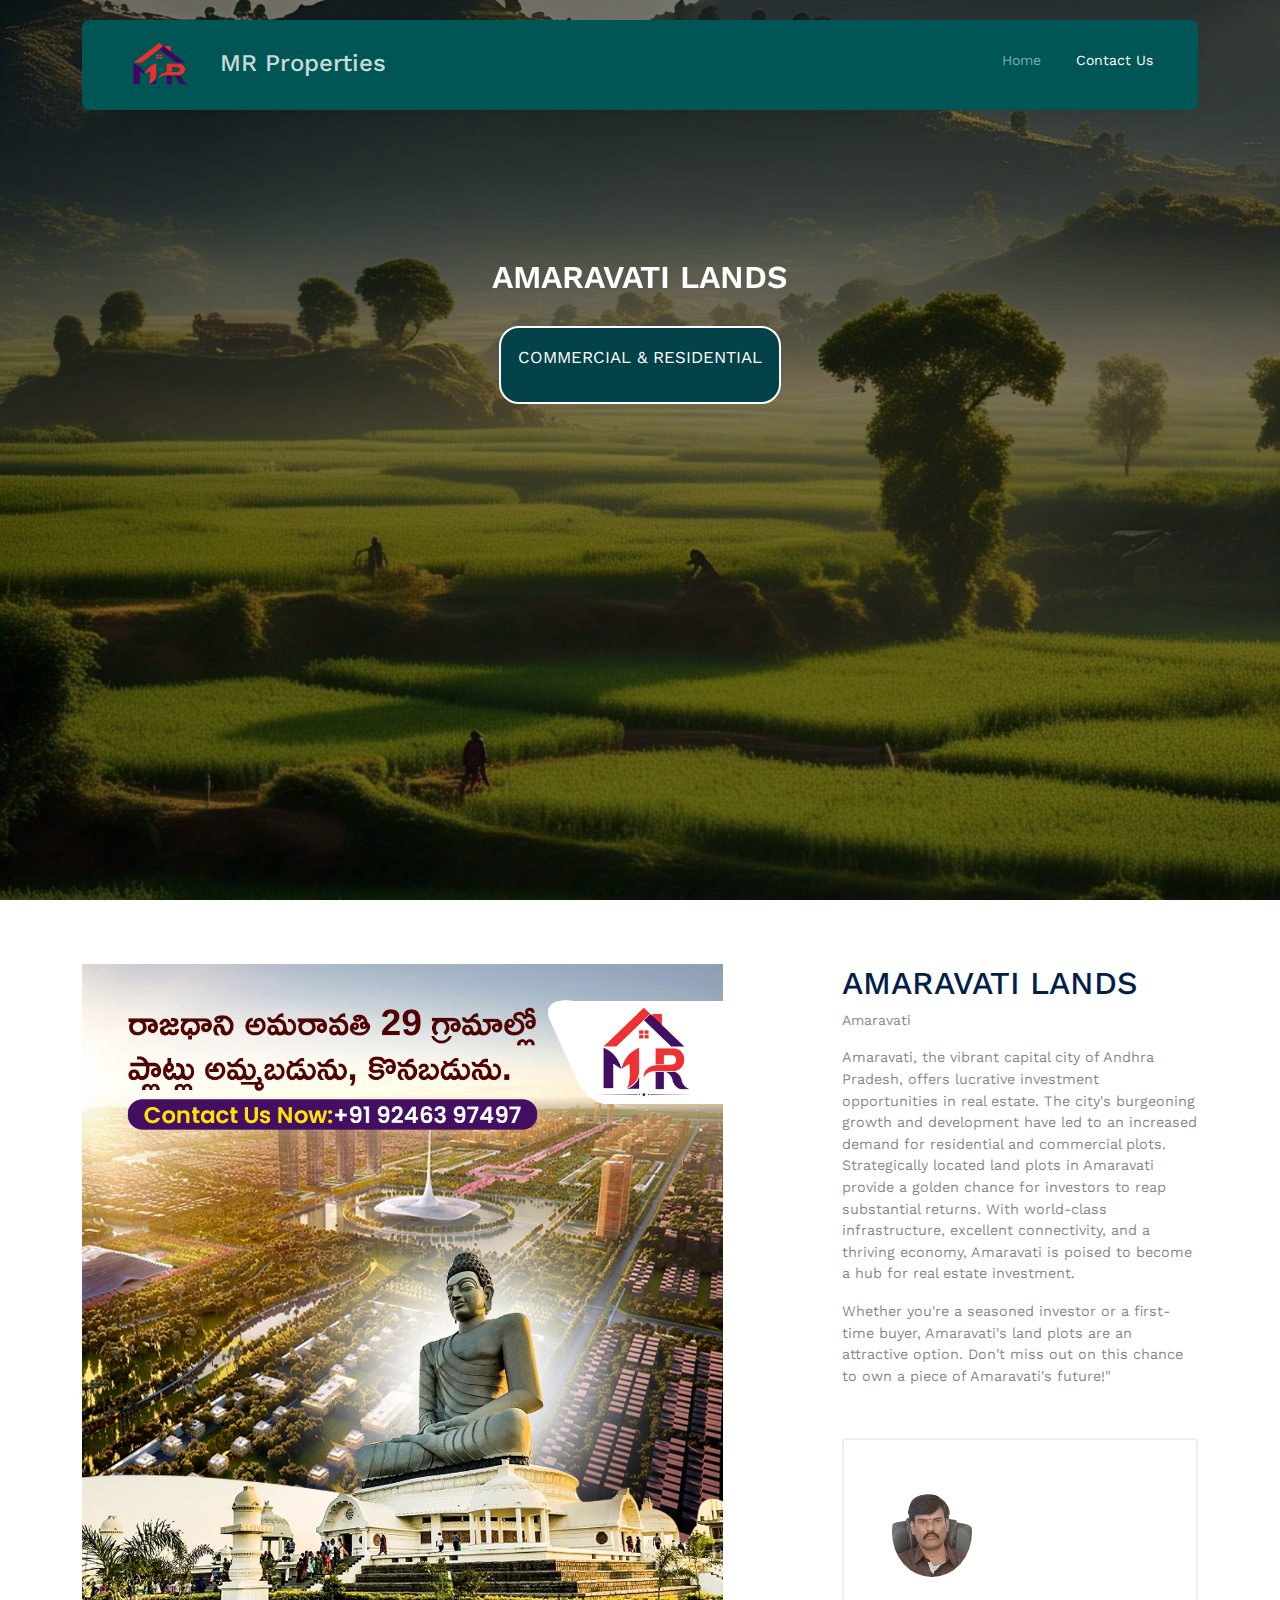
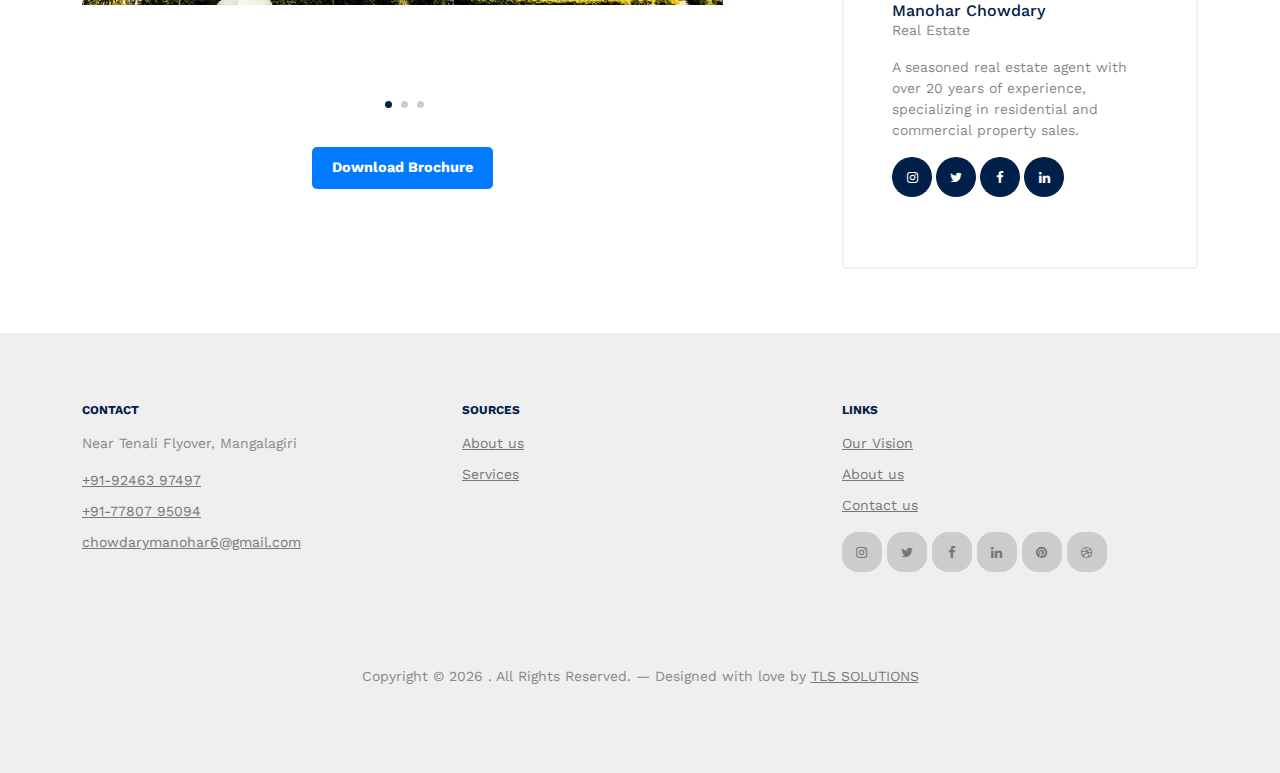
==== commit 1c01d567: "single pages updated" ====
--- a/amaravati_lands.html
+++ b/amaravati_lands.html
@@ -83,7 +83,7 @@
               data-aos-delay="200"
             >
               <ol class="breadcrumb text-center justify-content-center">
-                <div class="flats-for-sale-box" style="display: flex;justify-content: center;height: fit-content;border: 2px solid white;background-color:rgb(3, 66, 73);padding-left: 1%;padding-right: 1%;padding-top: 1.5%; cursor: pointer;border-radius:20px;flex-direction: column;">
+                <div class="flats-for-sale-box" style="display: flex;justify-content: center;height: fit-content;border: 2px solid white;background-color:rgb(3, 66, 73);padding:2%; cursor: pointer;border-radius:20px;flex-direction: column;">
                   <li
                   class="breadcrumb-item active text-white-50"
                   aria-current="page" style="font-size: 1.2em;color:black; "
@@ -111,12 +111,11 @@
               </div>
               <br>
               <div class="main-download-button" style="display: flex; justify-content: center;width: 50vw;">
-                <div class="download-button" style="height: fit-content;border: 2px solid black;width:fit-content;padding-left:1%;padding-right: 1%;cursor: pointer;margin-top: 10%;">
-                  <a href="" class="download-matter">Download Brochure</a>
-                </div>
-              </div>
-            </div>
-            
+              </div><br>
+            </div>
+            <div class="download-button" style="display: flex;justify-content: center;width: 100%;">
+              <a href="" class="btn" style="font-weight: bold;">Download Brochure</a>
+            </div>
            
           </div>
           <div class="col-lg-4">
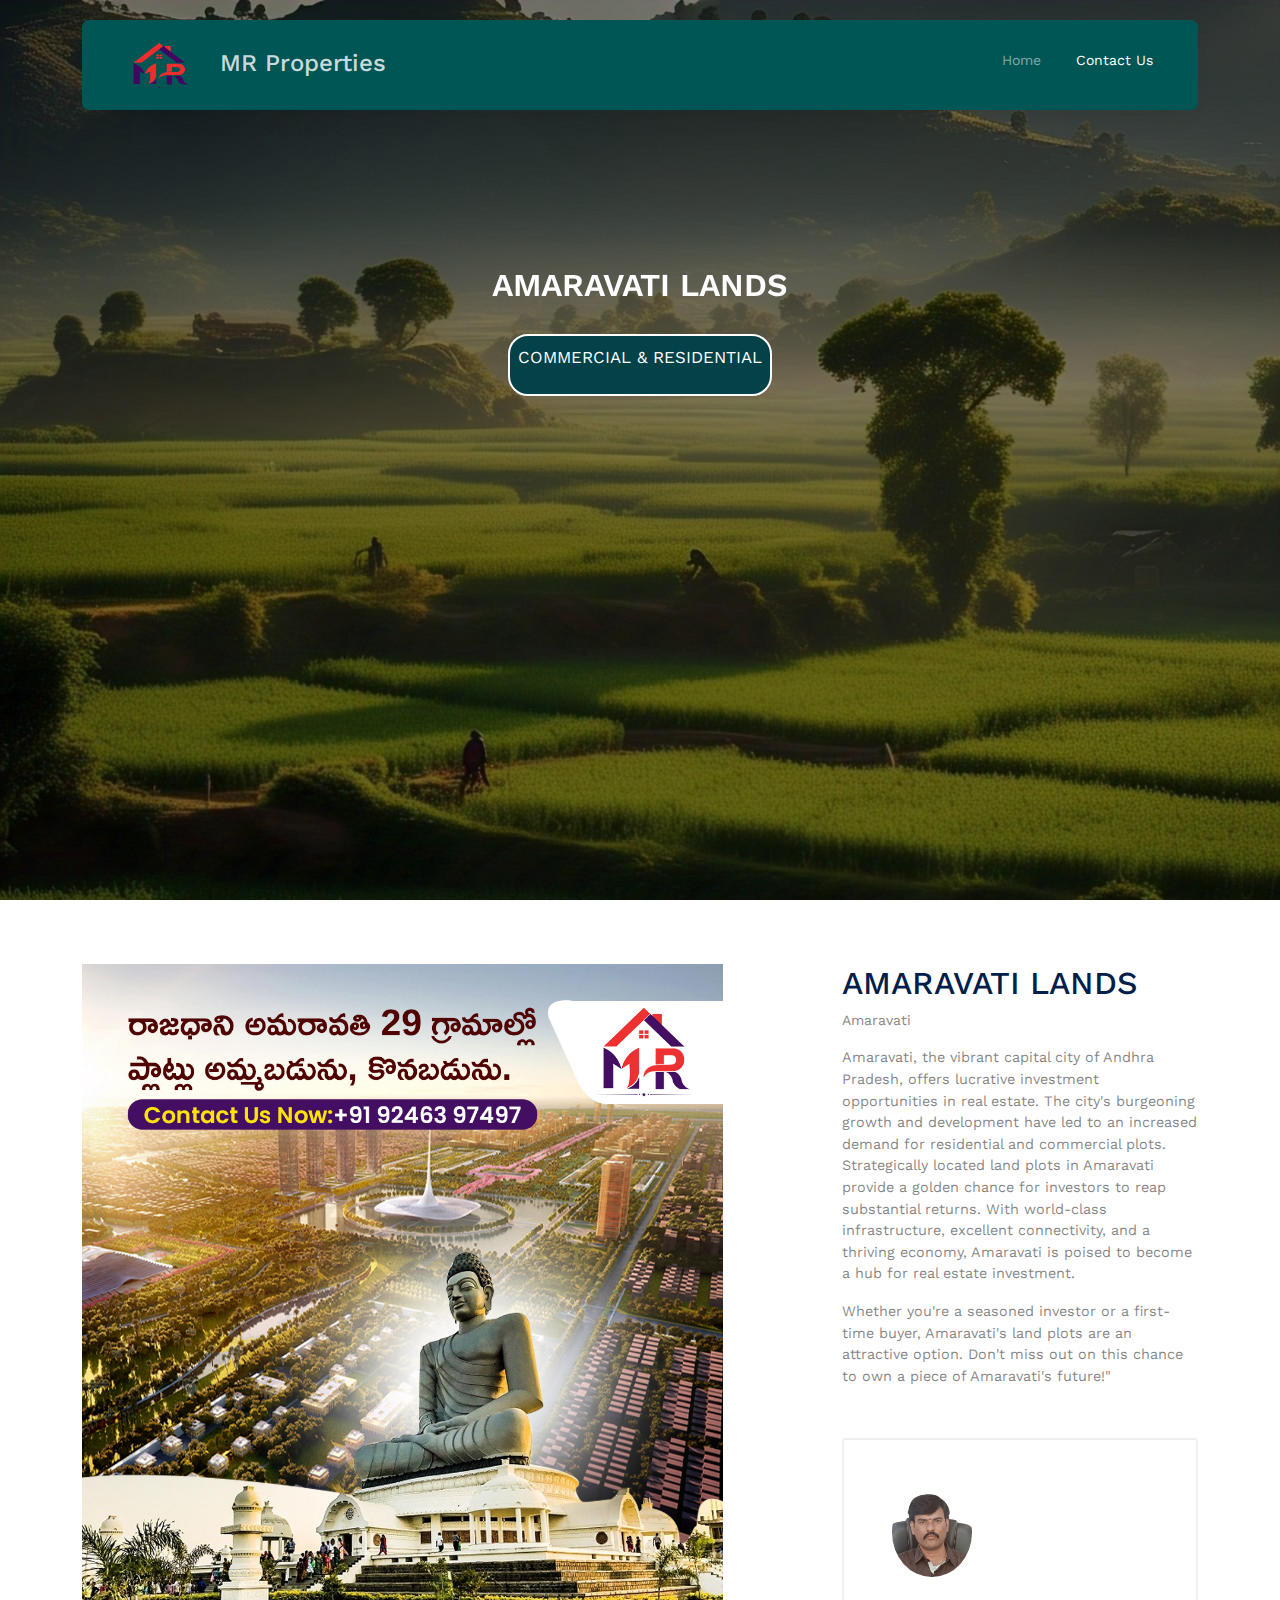
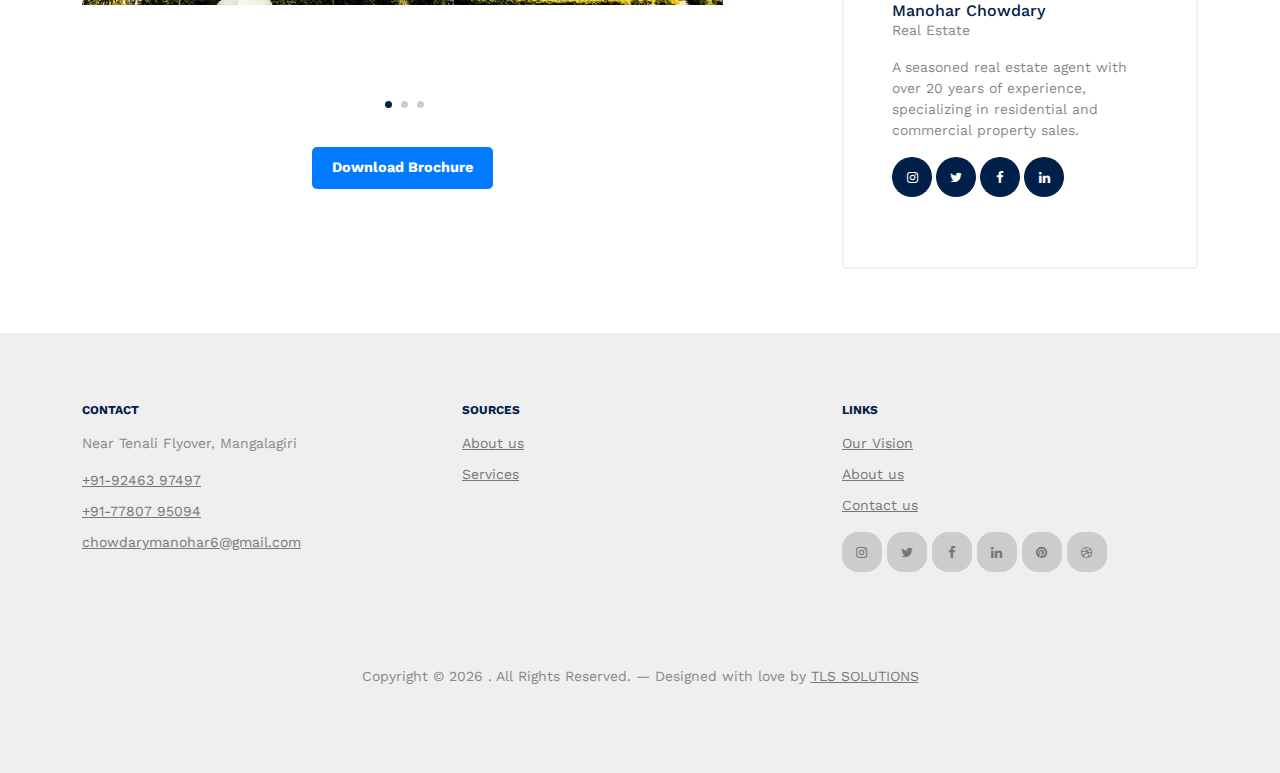
==== commit e48d8a56: "navbar changes" ====
--- a/amaravati_lands.html
+++ b/amaravati_lands.html
@@ -83,7 +83,7 @@
               data-aos-delay="200"
             >
               <ol class="breadcrumb text-center justify-content-center">
-                <div class="flats-for-sale-box" style="display: flex;justify-content: center;height: fit-content;border: 2px solid white;background-color:rgb(3, 66, 73);padding:2%; cursor: pointer;border-radius:20px;flex-direction: column;">
+                <div class="flats-for-sale-box" style="display: flex;justify-content: center;height: fit-content;border: 2px solid white;background-color:rgb(3, 66, 73);padding:1%; cursor: pointer;border-radius:20px;flex-direction: column;">
                   <li
                   class="breadcrumb-item active text-white-50"
                   aria-current="page" style="font-size: 1.2em;color:black; "
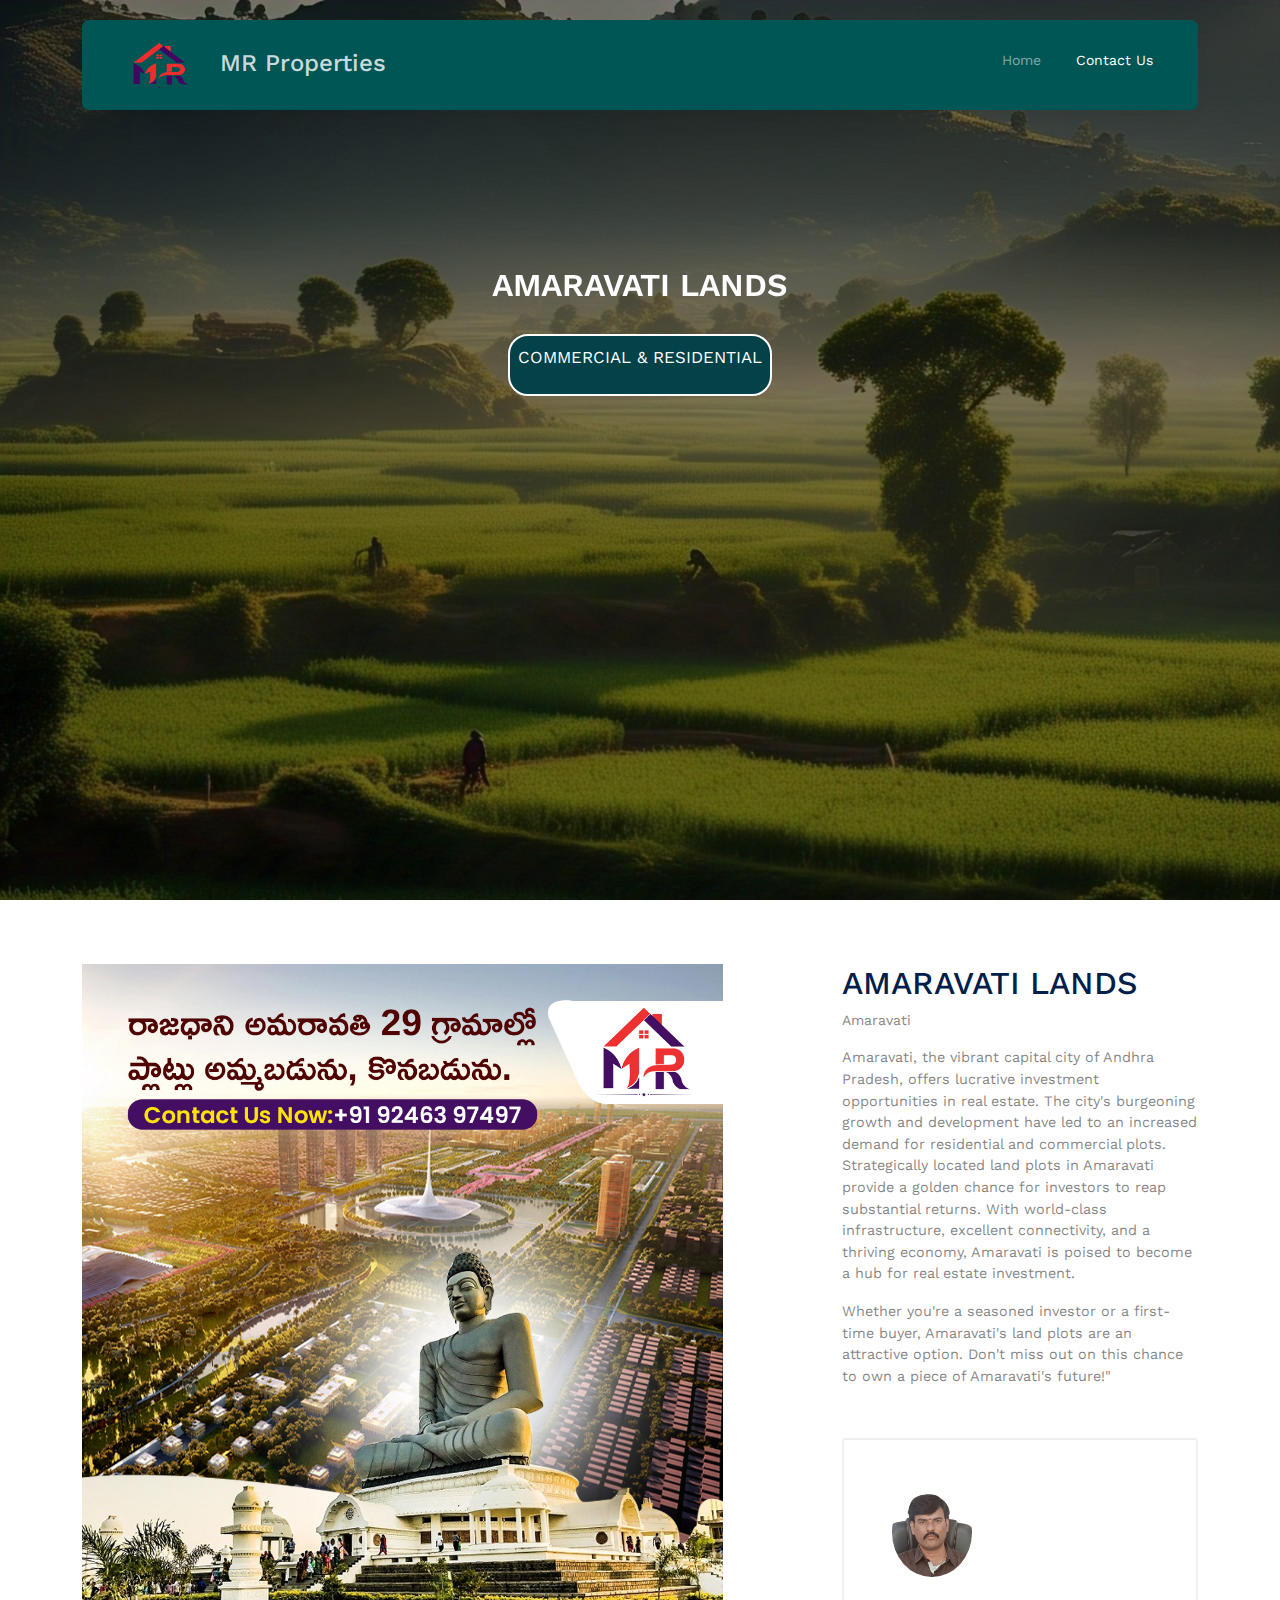
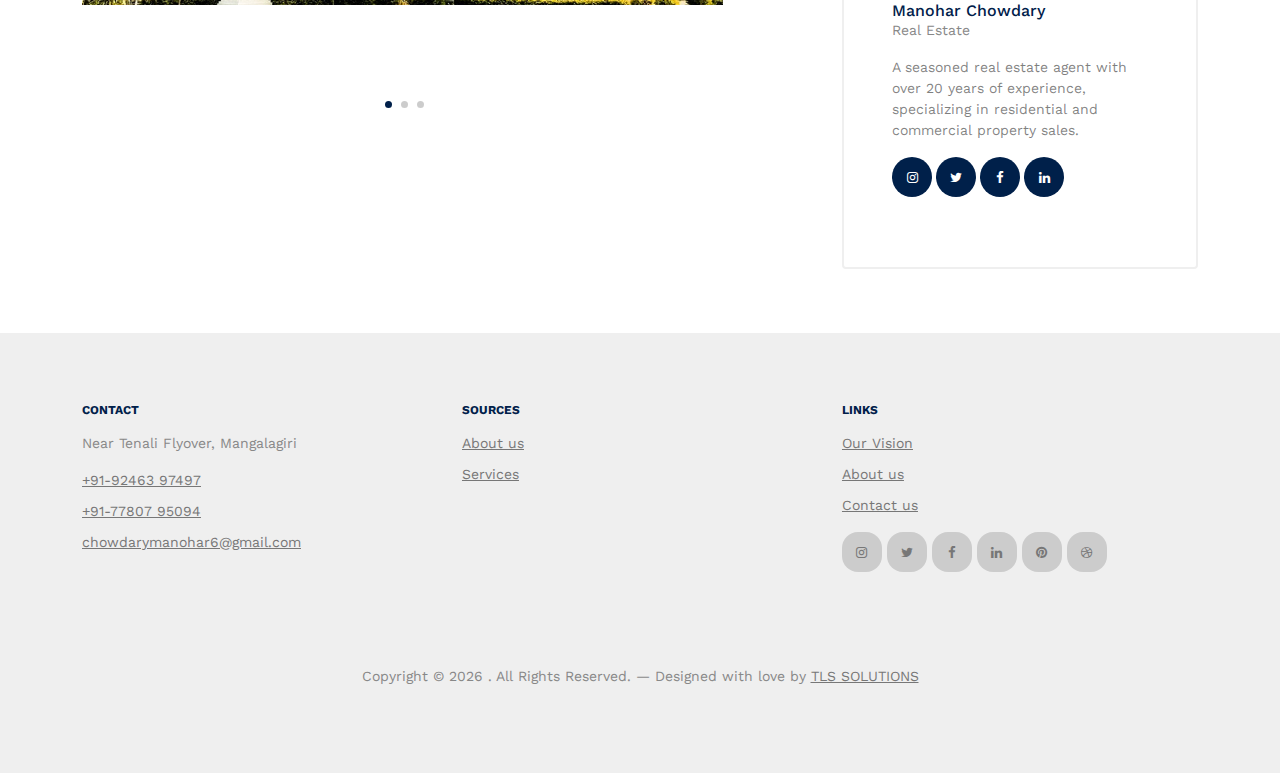
==== commit fdce9385: "broucher updated" ====
--- a/amaravati_lands.html
+++ b/amaravati_lands.html
@@ -113,9 +113,9 @@
               <div class="main-download-button" style="display: flex; justify-content: center;width: 50vw;">
               </div><br>
             </div>
-            <div class="download-button" style="display: flex;justify-content: center;width: 100%;">
+            <!-- <div class="download-button" style="display: flex;justify-content: center;width: 100%;">
               <a href="" class="btn" style="font-weight: bold;">Download Brochure</a>
-            </div>
+            </div> -->
            
           </div>
           <div class="col-lg-4">
--- a/css/style.css
+++ b/css/style.css
@@ -10432,5 +10432,23 @@
         color: #fff; }
          
 
-
-
+/* Default styling for the navigation bar */
+.site-nav .logo img {
+  height: 40px;
+  width: 80px;
+}
+
+/* Hide the image in the logo for screens smaller than 768px */
+@media screen and (max-width: 365px) {
+  .site-nav .logo img {
+    display: none;
+  }
+
+  /* Optional: Adjust the logo text spacing and font size for mobile */
+  .site-nav .logo {
+    font-size: 1.5rem;
+    margin-left: 10px; /* Adjust margin if needed */
+  }
+}
+
+
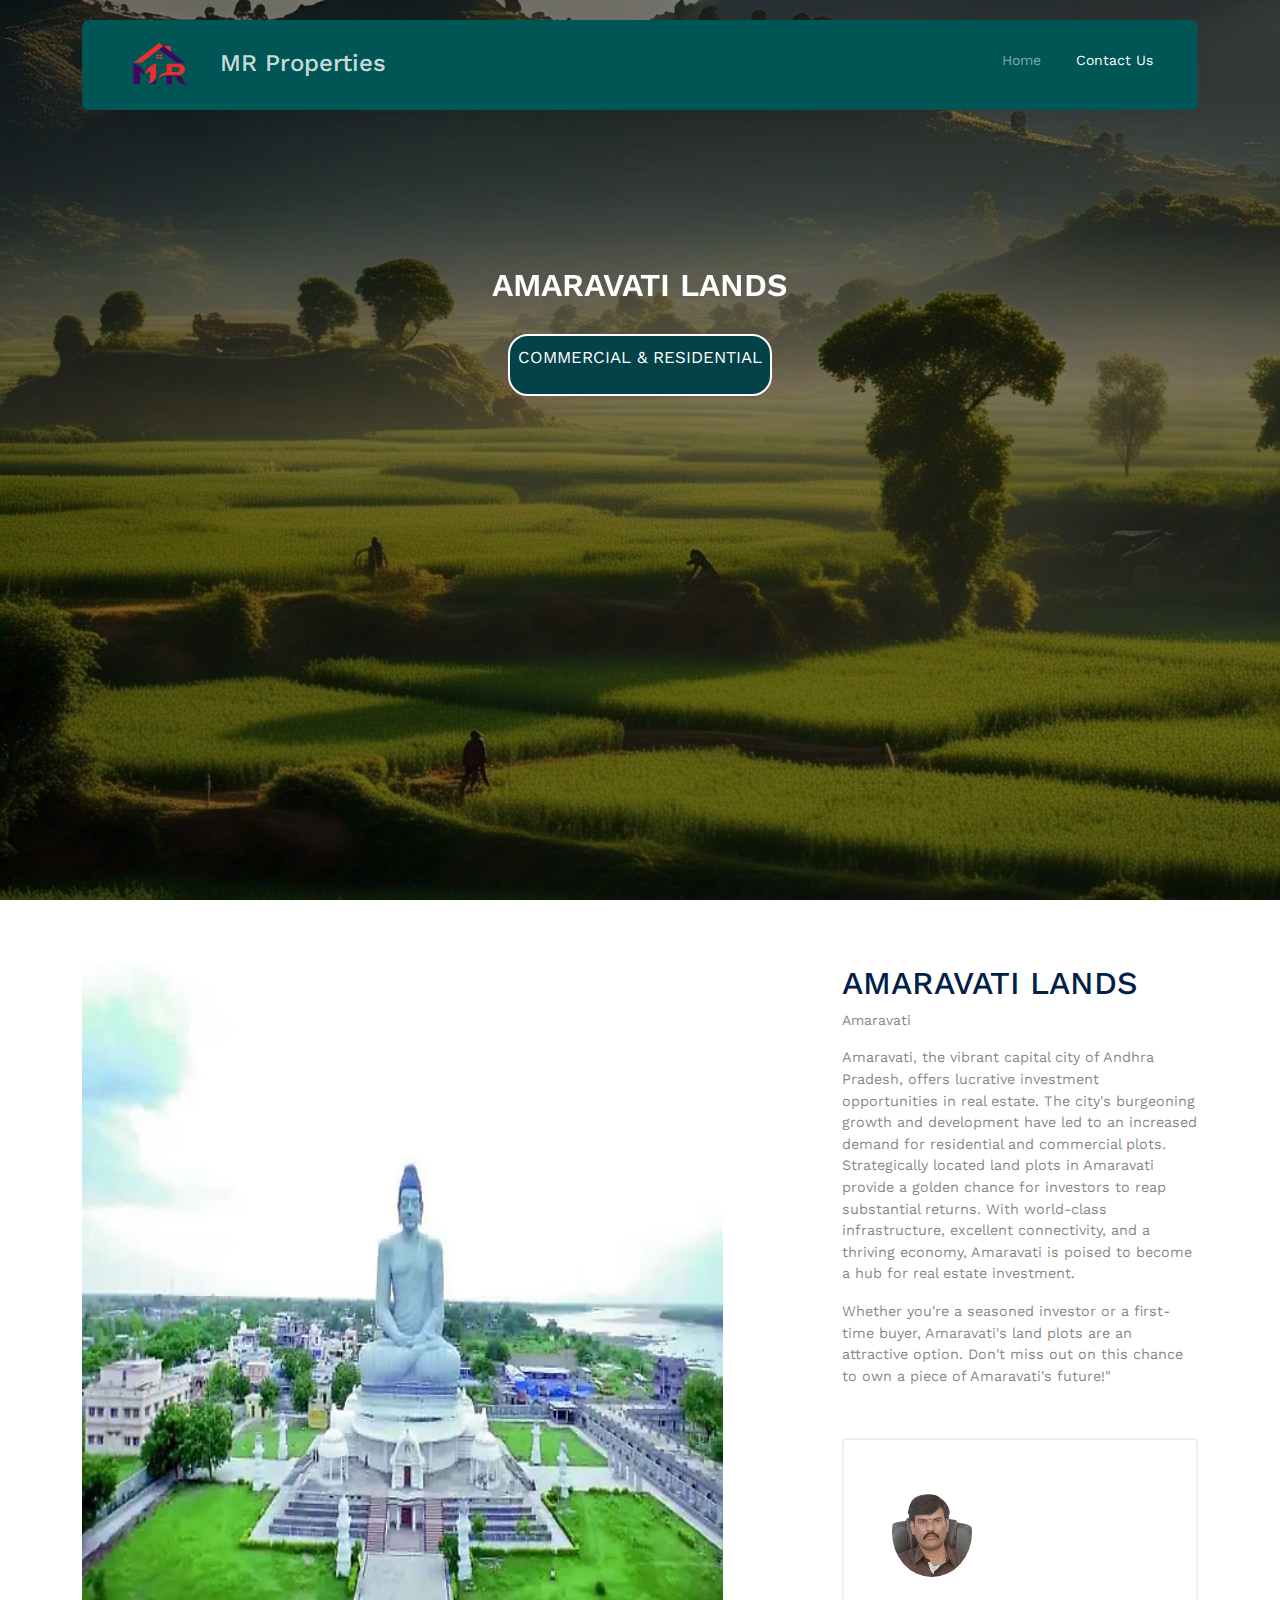
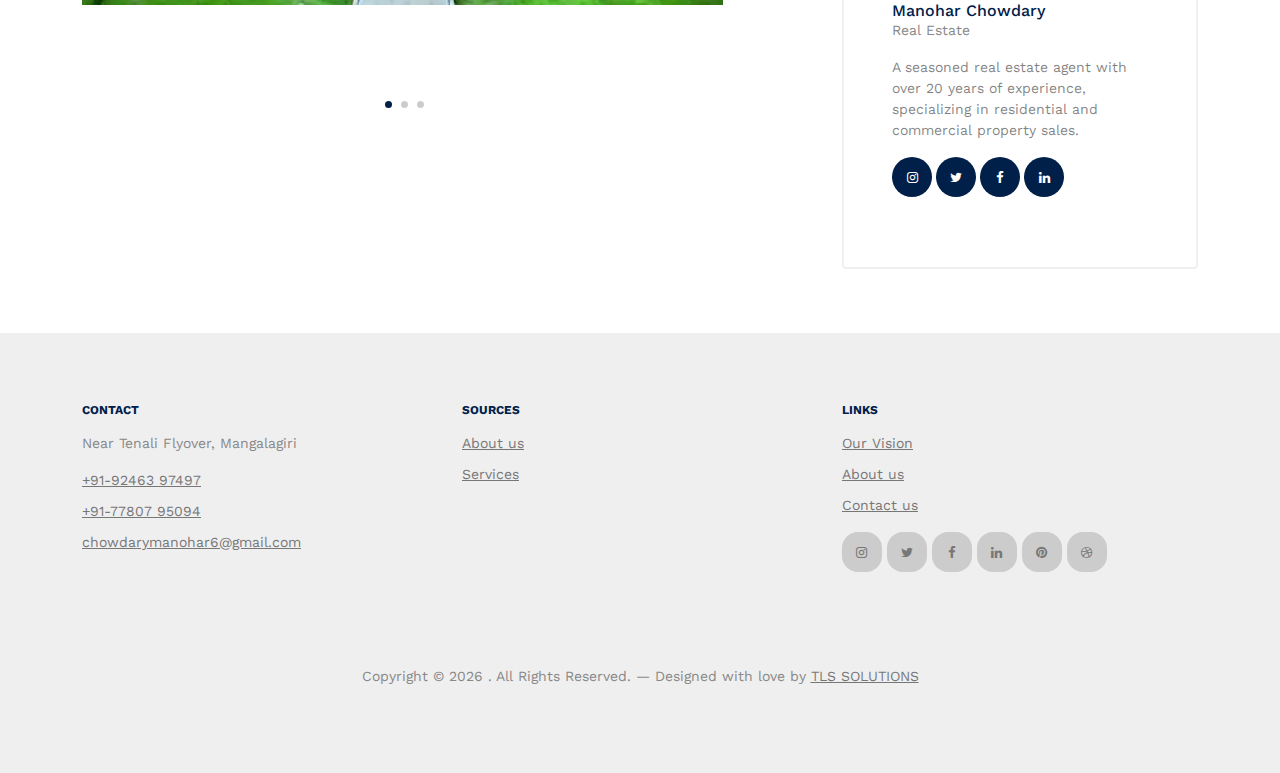
==== commit ec8c0fc1: "amaravati changes" ====
--- a/amaravati_lands.html
+++ b/amaravati_lands.html
@@ -105,7 +105,7 @@
           <div class="col-lg-7">
             <div class="img-property-slide-wrap">
               <div class="img-property-slide">
-                <img src="our data\all_images\amaravati_slide_1.jpg" alt="Image" class="img-fluid" />
+                <img src="our data\amaravti_lands_resized.png" alt="Image" class="img-fluid" />
                 <img src="our data\all_images\amaravati_slide_2.jpg" alt="Image" class="img-fluid" />
                 <img src="our data\all_images\amaravati_slide_3.jpg" alt="Image" class="img-fluid" />
               </div>
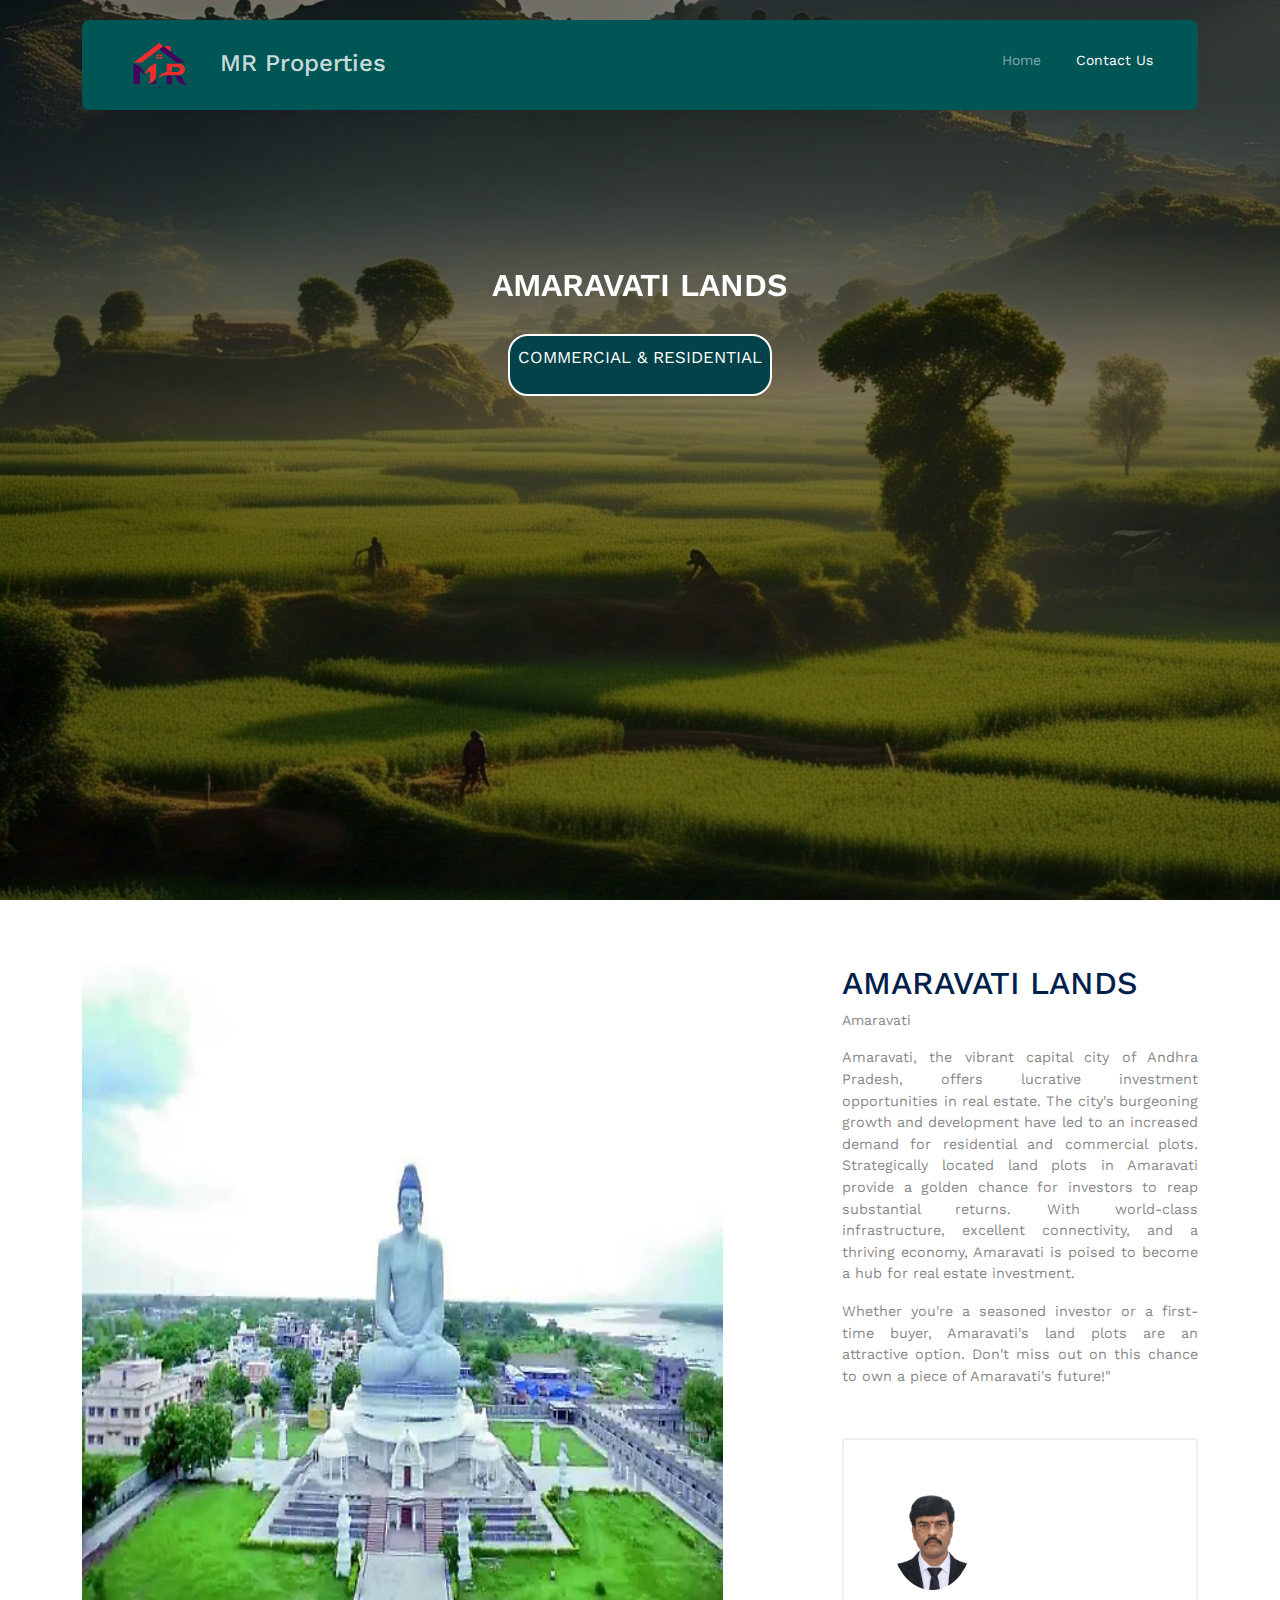
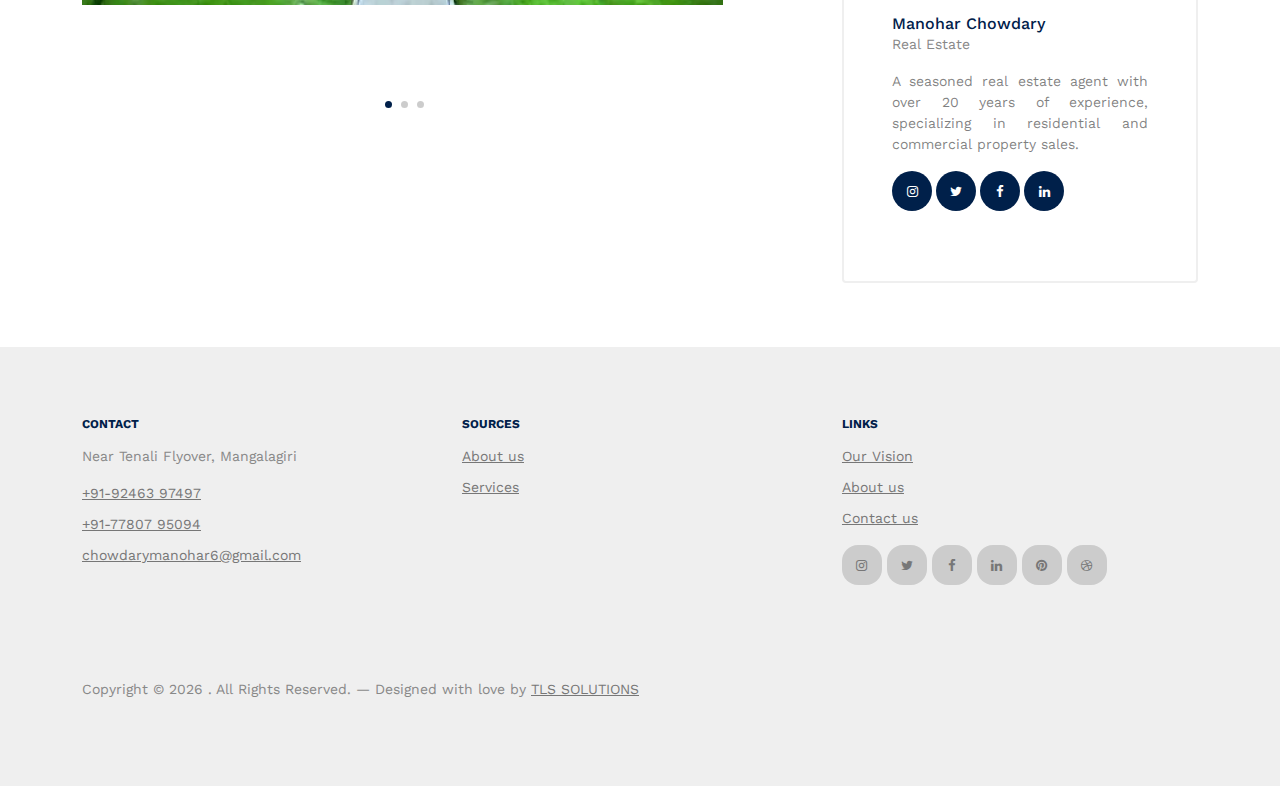
==== commit ede2209d: "photo update" ====
--- a/amaravati_lands.html
+++ b/amaravati_lands.html
@@ -131,7 +131,7 @@
             <div class="d-block agent-box p-5">
               <div class="img mb-4">
                 <img
-                  src="our data\all_images\mr_properties_owner_photo.jpg"
+                  src="our data\suit1_photo.png"
                   alt="Image"
                   class="img-fluid"
                 />
--- a/css/style.css
+++ b/css/style.css
@@ -74,6 +74,9 @@
   -webkit-text-size-adjust: 100%;
   -webkit-tap-highlight-color: rgba(0, 0, 0, 0); }
 
+ p{
+  text-align: justify;
+}
 hr {
   margin: 1rem 0;
   color: inherit;
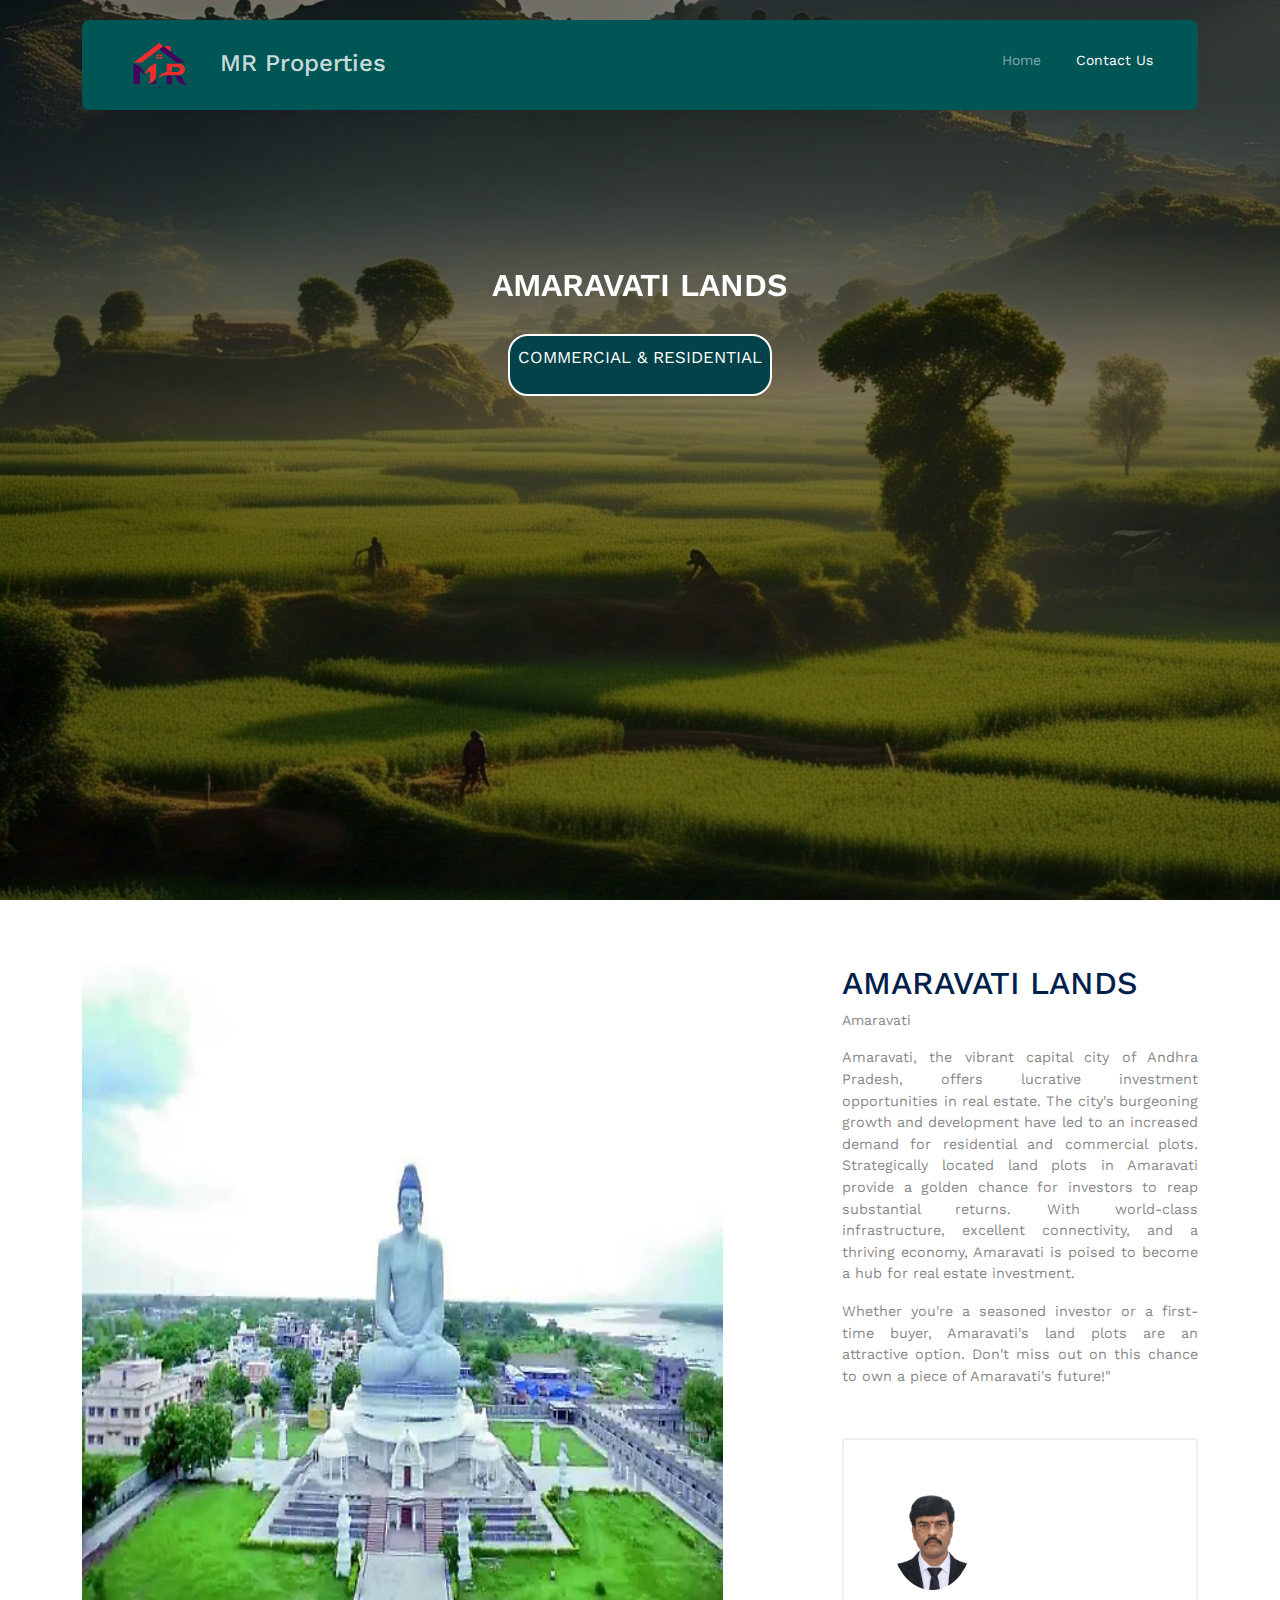
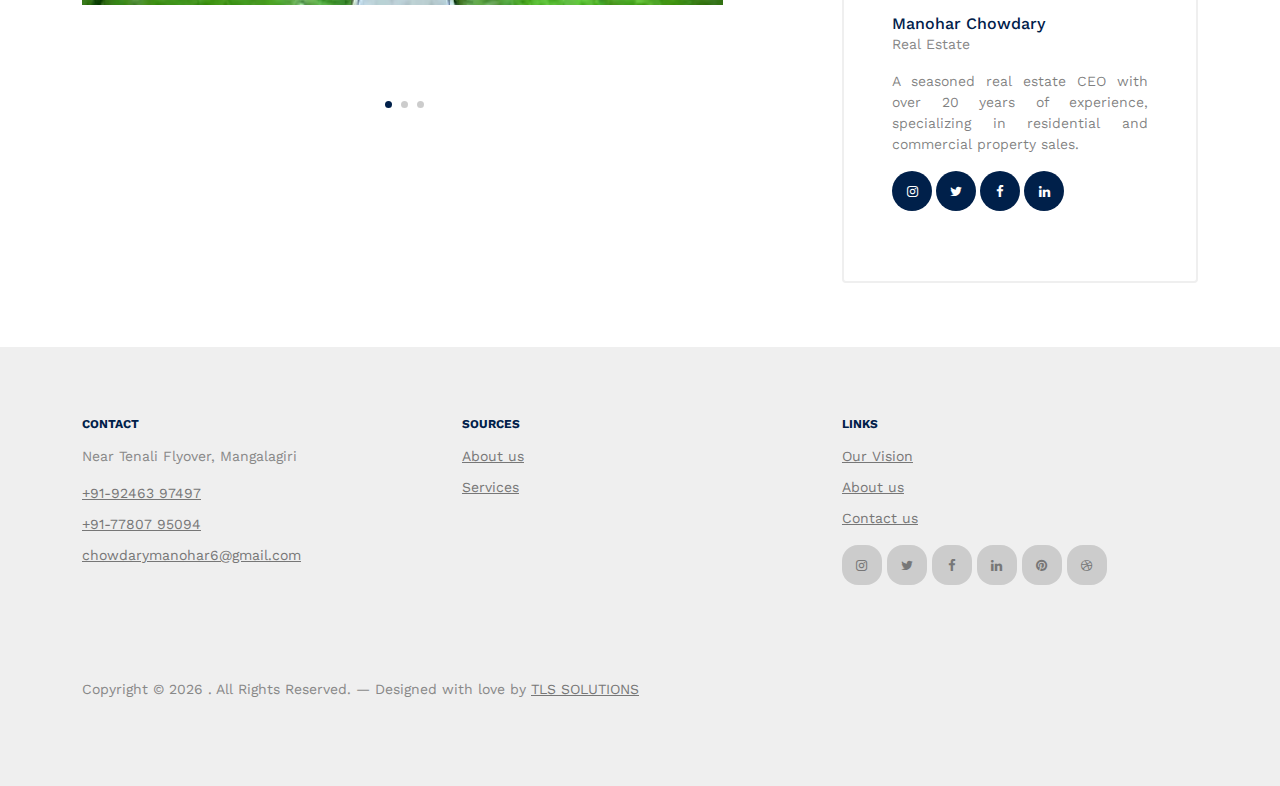
==== commit cca0678e: "ceooooo" ====
--- a/amaravati_lands.html
+++ b/amaravati_lands.html
@@ -140,7 +140,7 @@
                 <h3 class="mb-0">Manohar Chowdary</h3>
                 <div class="meta mb-3">Real Estate</div>
                 <p>
-                  A seasoned real estate agent with over 20 years of experience, 
+                  A seasoned real estate CEO with over 20 years of experience, 
                   specializing in residential and commercial property sales. 
 
                 </p>
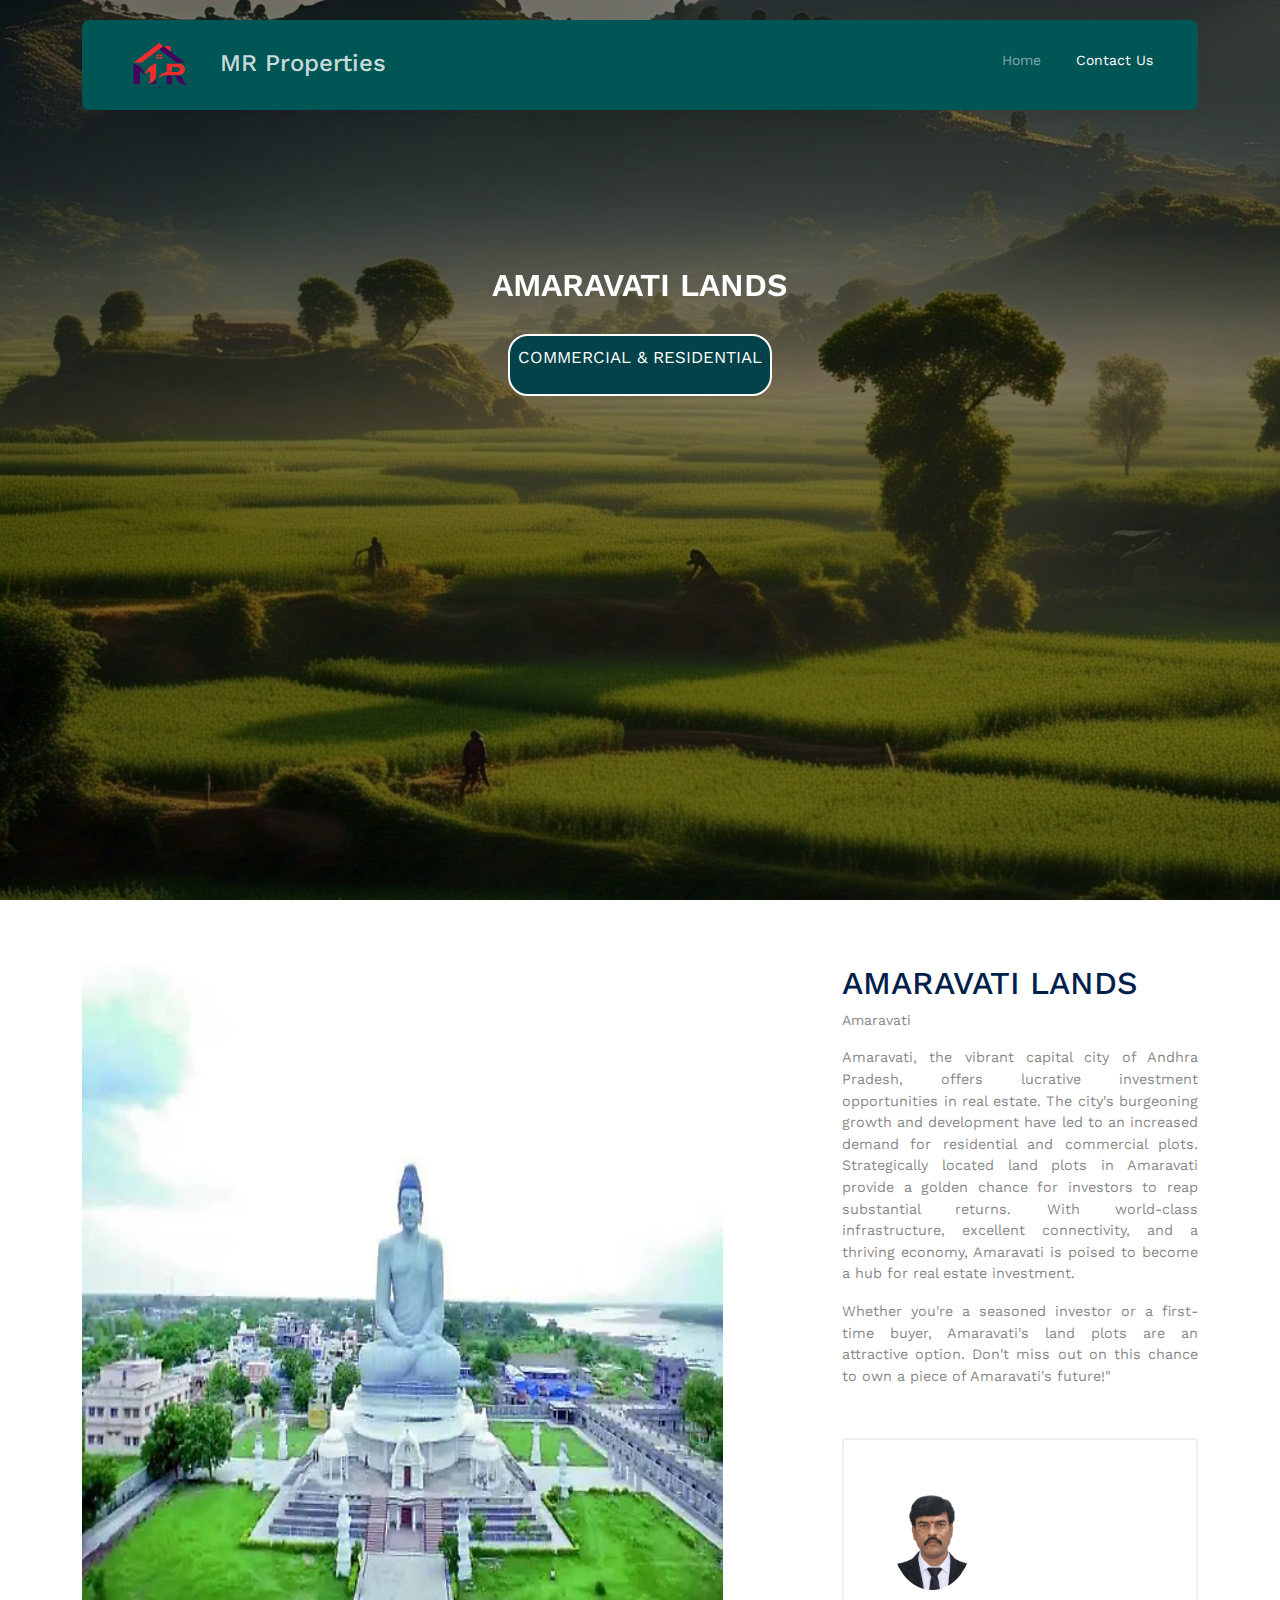
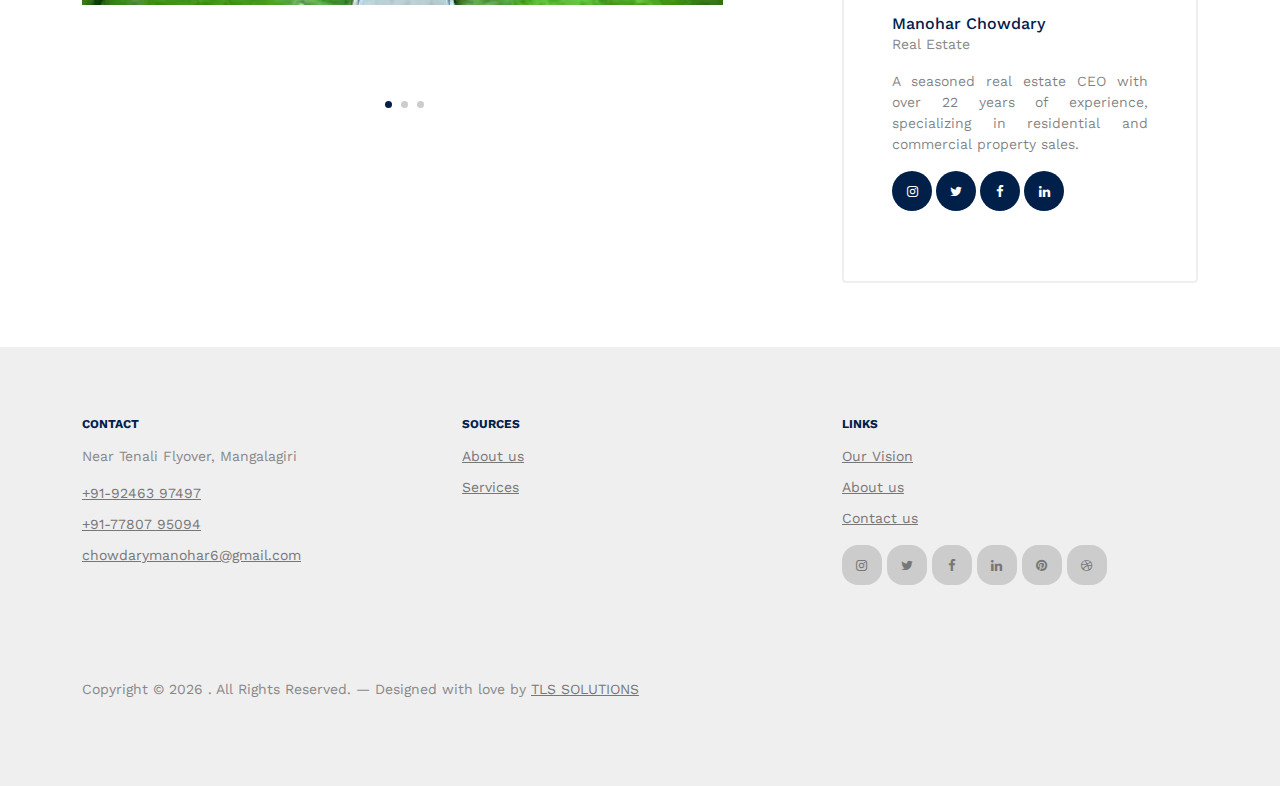
==== commit 6f7b192a: "22 years" ====
--- a/amaravati_lands.html
+++ b/amaravati_lands.html
@@ -140,7 +140,7 @@
                 <h3 class="mb-0">Manohar Chowdary</h3>
                 <div class="meta mb-3">Real Estate</div>
                 <p>
-                  A seasoned real estate CEO with over 20 years of experience, 
+                  A seasoned real estate CEO with over 22 years of experience, 
                   specializing in residential and commercial property sales. 
 
                 </p>
